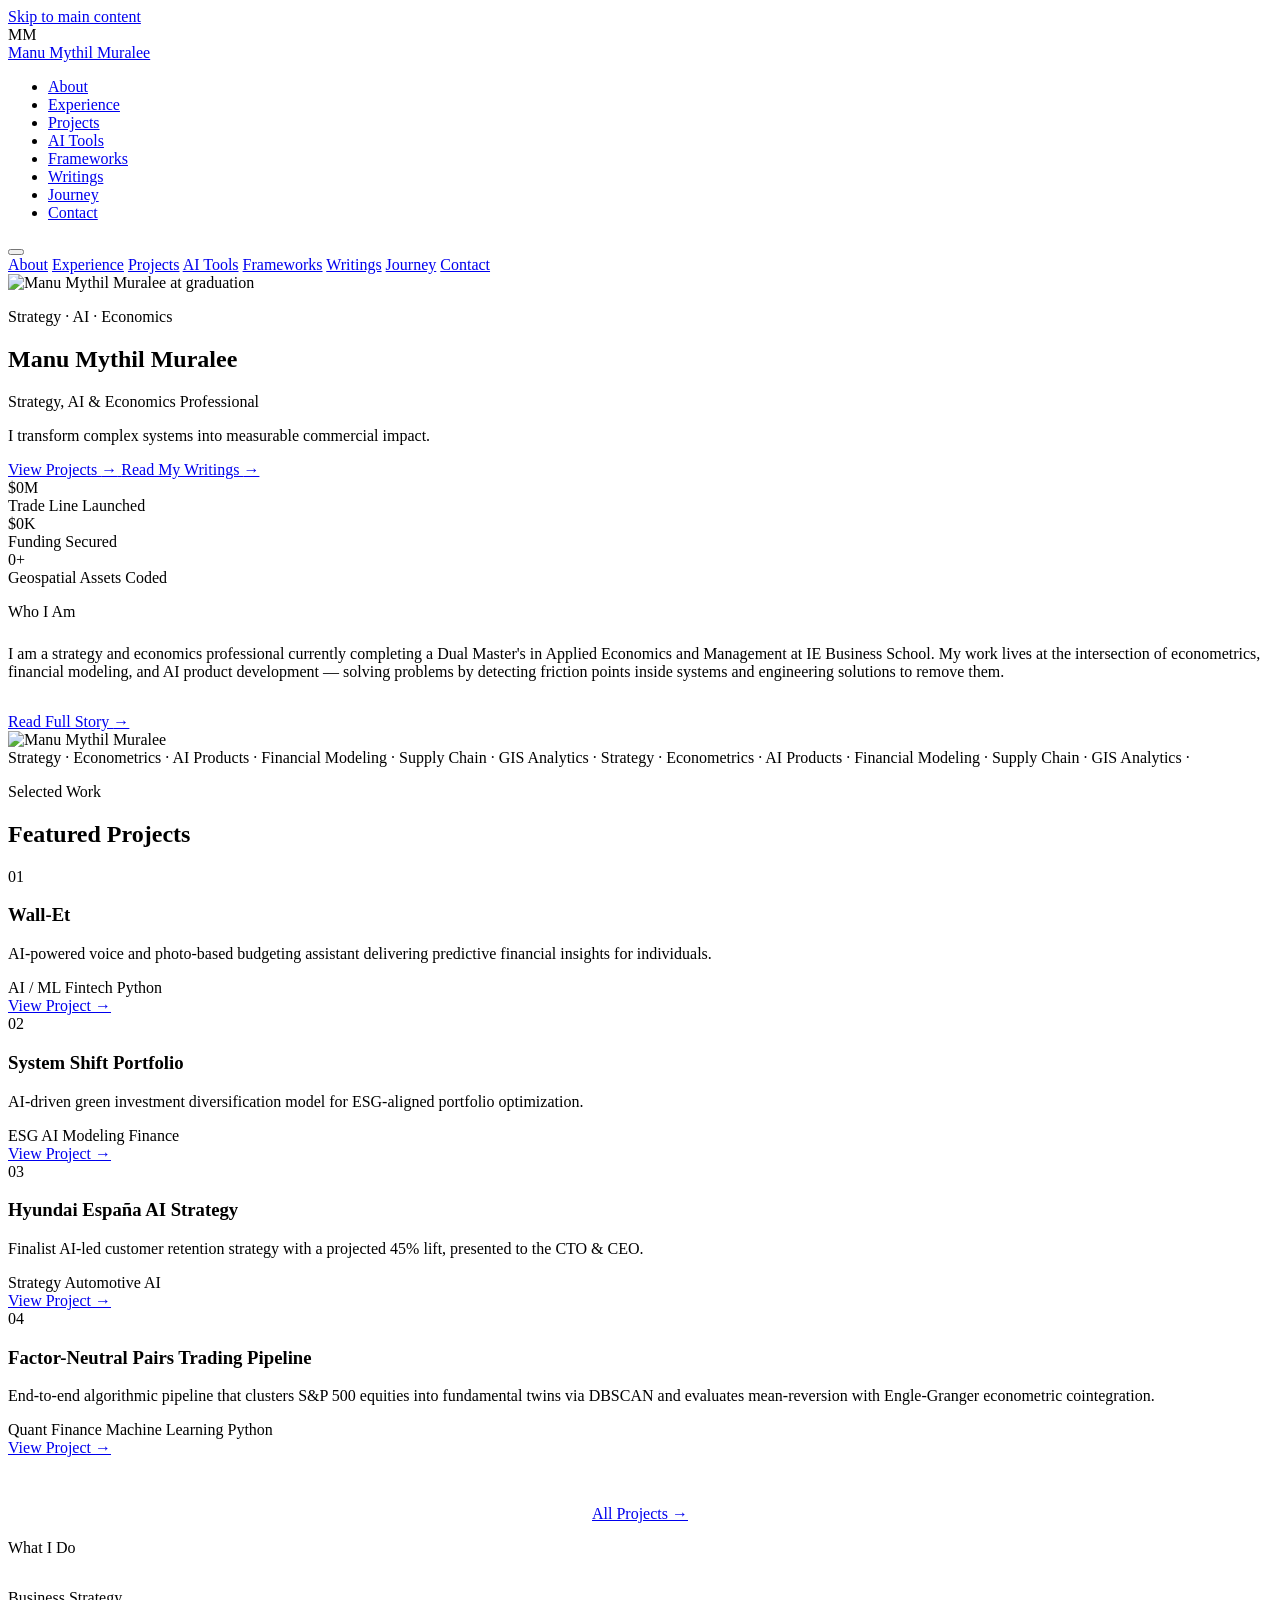
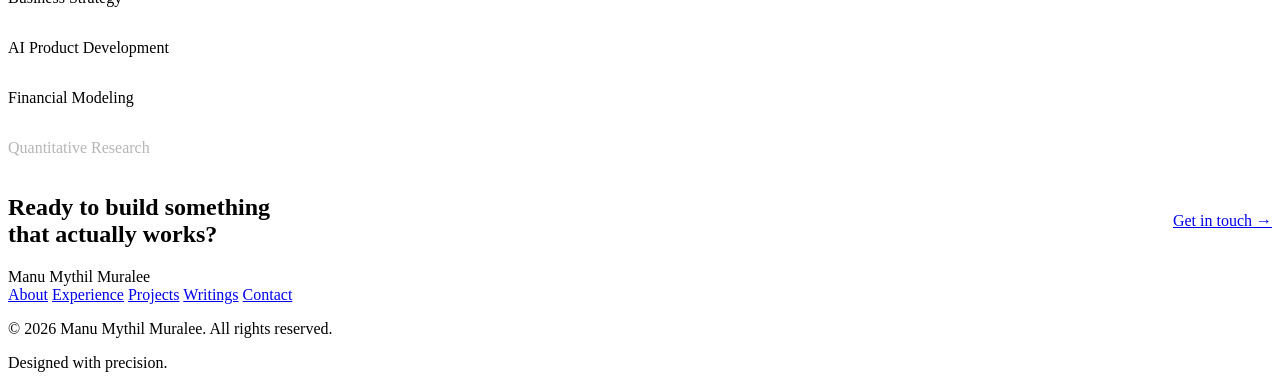
==== index.html @ d025cd74 "Add Factor-Neutral Pairs Trading to homepage" ====
<!DOCTYPE html>
<html lang="en">

<head>
  <meta charset="UTF-8">
  <meta name="viewport" content="width=device-width, initial-scale=1.0">
  <title>Manu Mythil Muralee — Strategy, AI &amp; Economics Professional</title>
  <meta name="description"
    content="Portfolio of Manu Mythil Muralee — Strategy, AI & Economics Professional. Dual Master's at IE Business School. Building systems that translate complex data into measurable commercial impact.">
  <meta name="author" content="Manu Mythil Muralee">
  <meta name="keywords" content="strategy, AI, economics, portfolio, IE Business School, fintech, econometrics">

  <!-- Open Graph -->
  <meta property="og:type" content="website">
  <meta property="og:title" content="Manu Mythil Muralee — Strategy, AI & Economics Professional">
  <meta property="og:description" content="Transforming complex systems into measurable commercial impact.">
  <meta property="og:url" content="https://manumuralee.com">

  <!-- Twitter Card -->
  <meta name="twitter:card" content="summary_large_image">
  <meta name="twitter:title" content="Manu Mythil Muralee — Strategy, AI & Economics Professional">
  <meta name="twitter:description" content="Transforming complex systems into measurable commercial impact.">

  <link rel="stylesheet" href="css/style.css">
  <link rel="icon"
    href="data:image/svg+xml,<svg xmlns='http://www.w3.org/2000/svg' viewBox='0 0 100 100'><text y='.9em' font-size='90'>M</text></svg>">
</head>

<body>

  <!-- Skip Link -->
  <a href="#main-content" class="skip-link">Skip to main content</a>

  <!-- Loading Screen -->
  <div class="loader" aria-hidden="true">
    <div class="loader__text">MM</div>
  </div>

  <!-- Custom Cursor -->
  <div class="cursor-dot" aria-hidden="true"></div>
  <div class="cursor-ring" aria-hidden="true"></div>



  <!-- Header -->
  <header class="header" role="banner">
    <div class="container header__inner">
      <a href="index.html" class="header__logo" aria-label="Manu Mythil Muralee - Home">Manu Mythil Muralee</a>
      <nav role="navigation" aria-label="Main navigation">
        <ul class="nav__list">
          <li><a href="about.html" class="nav__link">About</a></li>
          <li><a href="experience.html" class="nav__link">Experience</a></li>
          <li><a href="projects.html" class="nav__link">Projects</a></li>
          <li><a href="ai-tools.html" class="nav__link">AI Tools</a></li>
          <li><a href="frameworks.html" class="nav__link">Frameworks</a></li>
          <li><a href="writings.html" class="nav__link">Writings</a></li>
          <li><a href="journey.html" class="nav__link">Journey</a></li>
          <li><a href="contact.html" class="nav__link">Contact</a></li>
        </ul>
      </nav>
      <button class="hamburger" aria-label="Toggle menu" aria-expanded="false">
        <span></span><span></span><span></span>
      </button>
    </div>
  </header>

  <!-- Mobile Navigation -->
  <div class="mobile-nav" role="navigation" aria-label="Mobile navigation">
    <a href="about.html" class="mobile-nav__link">About</a>
    <a href="experience.html" class="mobile-nav__link">Experience</a>
    <a href="projects.html" class="mobile-nav__link">Projects</a>
    <a href="ai-tools.html" class="mobile-nav__link">AI Tools</a>
    <a href="frameworks.html" class="mobile-nav__link">Frameworks</a>
    <a href="writings.html" class="mobile-nav__link">Writings</a>
    <a href="journey.html" class="mobile-nav__link">Journey</a>
    <a href="contact.html" class="mobile-nav__link">Contact</a>
  </div>

  <!-- Main Content -->
  <main id="main-content">

    <!-- HERO SECTION -->
    <section class="hero" aria-label="Introduction">
      <!-- Full-bleed graduation photo background -->
      <div class="hero__photo" aria-hidden="true">
        <img src="images/manu-graduation.jpg" alt="Manu Mythil Muralee at graduation" />
      </div>
      <!-- Dark overlay so text is readable without hiding the photo -->
      <div class="hero__overlay" aria-hidden="true"></div>
      <div class="container hero__content">
        <p class="t-label hero__label reveal">Strategy · AI · Economics</p>
        <h1 class="t-display hero__name text-split">Manu Mythil Muralee</h1>
        <p class="hero__tagline reveal">Strategy, AI &amp; Economics Professional</p>
        <p class="hero__subline reveal">I transform complex systems into measurable commercial impact.</p>
        <div class="hero__ctas reveal">
          <a href="projects.html" class="btn btn--primary" id="hero-cta-projects">
            View Projects <span class="btn__arrow">→</span>
          </a>
          <a href="writings.html" class="btn btn--outline" id="hero-cta-writings">
            Read My Writings <span class="btn__arrow">→</span>
          </a>
        </div>
      </div>
    </section>

    <!-- STATS SECTION -->
    <section class="section" aria-label="Key metrics">
      <div class="container">
        <div class="stats reveal stagger-children">
          <div class="stat">
            <div class="stat__number" data-count="3.5" data-prefix="$" data-suffix="M" data-decimals="1">$0M</div>
            <div class="stat__label">Trade Line Launched</div>
          </div>
          <div class="stat">
            <div class="stat__number" data-count="100" data-prefix="$" data-suffix="K" data-decimals="0">$0K</div>
            <div class="stat__label">Funding Secured</div>
          </div>
          <div class="stat">
            <div class="stat__number" data-count="200" data-prefix="" data-suffix="+" data-decimals="0">0+</div>
            <div class="stat__label">Geospatial Assets Coded</div>
          </div>
        </div>
      </div>
    </section>

    <!-- WHO I AM SECTION -->
    <section class="section" aria-label="Brief introduction">
      <div class="container">
        <div class="who-i-am reveal">
          <div class="who-i-am__text">
            <p class="t-label" style="margin-bottom: 1.5rem;">Who I Am</p>
            <p class="t-body-lg" style="margin-bottom: 2rem;">
              I am a strategy and economics professional currently completing a Dual Master's in Applied Economics
              and Management at IE Business School. My work lives at the intersection of econometrics, financial
              modeling, and AI product development — solving problems by detecting friction points inside systems
              and engineering solutions to remove them.
            </p>
            <a href="about.html" class="btn btn--outline" id="intro-read-more">
              Read Full Story <span class="btn__arrow">→</span>
            </a>
          </div>
          <div class="who-i-am__photo">
            <img src="images/manu-headshot.jpg" alt="Manu Mythil Muralee" />
          </div>
        </div>
      </div>
      </div>
    </section>

    <!-- MARQUEE -->
    <div class="marquee" aria-hidden="true">
      <div class="marquee__inner">
        <span class="marquee__text">Strategy <span>·</span> Econometrics <span>·</span> AI Products <span>·</span>
          Financial Modeling <span>·</span> Supply Chain <span>·</span> GIS Analytics <span>·</span></span>
        <span class="marquee__text">Strategy <span>·</span> Econometrics <span>·</span> AI Products <span>·</span>
          Financial Modeling <span>·</span> Supply Chain <span>·</span> GIS Analytics <span>·</span></span>
      </div>
    </div>

    <!-- FEATURED PROJECTS -->
    <section class="section" aria-label="Featured projects">
      <div class="container">
        <div class="section-header reveal">
          <p class="t-label section-header__label">Selected Work</p>
          <h2 class="t-h2 section-header__title">Featured Projects</h2>
        </div>
        <div class="project-grid stagger-children reveal">
          <article class="card" id="project-wallet">
            <span class="card__number">01</span>
            <h3 class="card__title">Wall‑Et</h3>
            <p class="card__text">AI-powered voice and photo-based budgeting assistant delivering predictive financial
              insights for individuals.</p>
            <div class="card__tags">
              <span class="tag">AI / ML</span>
              <span class="tag">Fintech</span>
              <span class="tag">Python</span>
            </div>
            <a href="projects.html" class="card__link">View Project <span>→</span></a>
          </article>
          <article class="card" id="project-systemshift">
            <span class="card__number">02</span>
            <h3 class="card__title">System Shift Portfolio</h3>
            <p class="card__text">AI-driven green investment diversification model for ESG-aligned portfolio
              optimization.</p>
            <div class="card__tags">
              <span class="tag">ESG</span>
              <span class="tag">AI Modeling</span>
              <span class="tag">Finance</span>
            </div>
            <a href="projects.html" class="card__link">View Project <span>→</span></a>
          </article>
          <article class="card" id="project-hyundai">
            <span class="card__number">03</span>
            <h3 class="card__title">Hyundai España AI Strategy</h3>
            <p class="card__text">Finalist AI-led customer retention strategy with a projected 45% lift, presented to
              the CTO &amp; CEO.</p>
            <div class="card__tags">
              <span class="tag">Strategy</span>
              <span class="tag">Automotive</span>
              <span class="tag">AI</span>
            </div>
            <a href="projects.html#project-hyundai" class="card__link">View Project <span>→</span></a>
          </article>
          <article class="card" id="project-pairs-trading">
            <span class="card__number">04</span>
            <h3 class="card__title">Factor-Neutral Pairs Trading Pipeline</h3>
            <p class="card__text">End-to-end algorithmic pipeline that clusters S&amp;P 500 equities into fundamental twins via DBSCAN and evaluates mean-reversion with Engle-Granger econometric cointegration.</p>
            <div class="card__tags">
              <span class="tag">Quant Finance</span>
              <span class="tag">Machine Learning</span>
              <span class="tag">Python</span>
            </div>
            <a href="projects.html#pairs-trading" class="card__link">View Project <span>→</span></a>
          </article>
        </div>
        <div class="reveal" style="margin-top: 3rem; text-align: center;">
          <a href="projects.html" class="btn btn--outline" id="view-all-projects">
            All Projects <span class="btn__arrow">→</span>
          </a>
        </div>
      </div>
    </section>

    <!-- CAPABILITIES BIG TYPE -->
    <section class="section" style="padding: var(--sp-xl) 0;" aria-label="Capabilities">
      <div class="container">
        <div class="reveal">
          <p class="t-label" style="margin-bottom: 2rem;">What I Do</p>
        </div>
        <div class="reveal" style="margin-bottom: 2rem;">
          <p class="t-h1" style="color: var(--white);">Business Strategy</p>
        </div>
        <div class="reveal" style="margin-bottom: 2rem;">
          <p class="t-h1" style="color: var(--light);">AI Product Development</p>
        </div>
        <div class="reveal" style="margin-bottom: 2rem;">
          <p class="t-h1" style="color: var(--mid);">Financial Modeling</p>
        </div>
        <div class="reveal">
          <p class="t-h1" style="color: rgba(110,110,110,0.5);">Quantitative Research</p>
        </div>
      </div>
    </section>

    <!-- CTA BANNER -->
    <section class="section" style="border-top: 1px solid rgba(255,255,255,0.08);" aria-label="Call to action">
      <div class="container">
        <div class="reveal"
          style="display: flex; justify-content: space-between; align-items: center; flex-wrap: wrap; gap: 2rem;">
          <h2 class="t-h2" style="max-width: 600px;">Ready to build something<br>that actually works?</h2>
          <a href="contact.html" class="btn btn--primary" id="cta-contact">
            Get in touch <span class="btn__arrow">→</span>
          </a>
        </div>
      </div>
    </section>

  </main>

  <!-- Footer -->
  <footer class="footer" role="contentinfo">
    <div class="container">
      <div class="footer__inner">
        <div class="footer__logo">Manu Mythil Muralee</div>
        <div class="footer__links">
          <a href="about.html" class="footer__link">About</a>
          <a href="experience.html" class="footer__link">Experience</a>
          <a href="projects.html" class="footer__link">Projects</a>
          <a href="writings.html" class="footer__link">Writings</a>
          <a href="contact.html" class="footer__link">Contact</a>
        </div>
      </div>
      <div class="footer__bottom">
        <p class="footer__copyright">&copy; 2026 Manu Mythil Muralee. All rights reserved.</p>
        <p class="footer__copyright">Designed with precision.</p>
      </div>
    </div>
  </footer>

  <script src="js/main.js"></script>
</body>

</html>
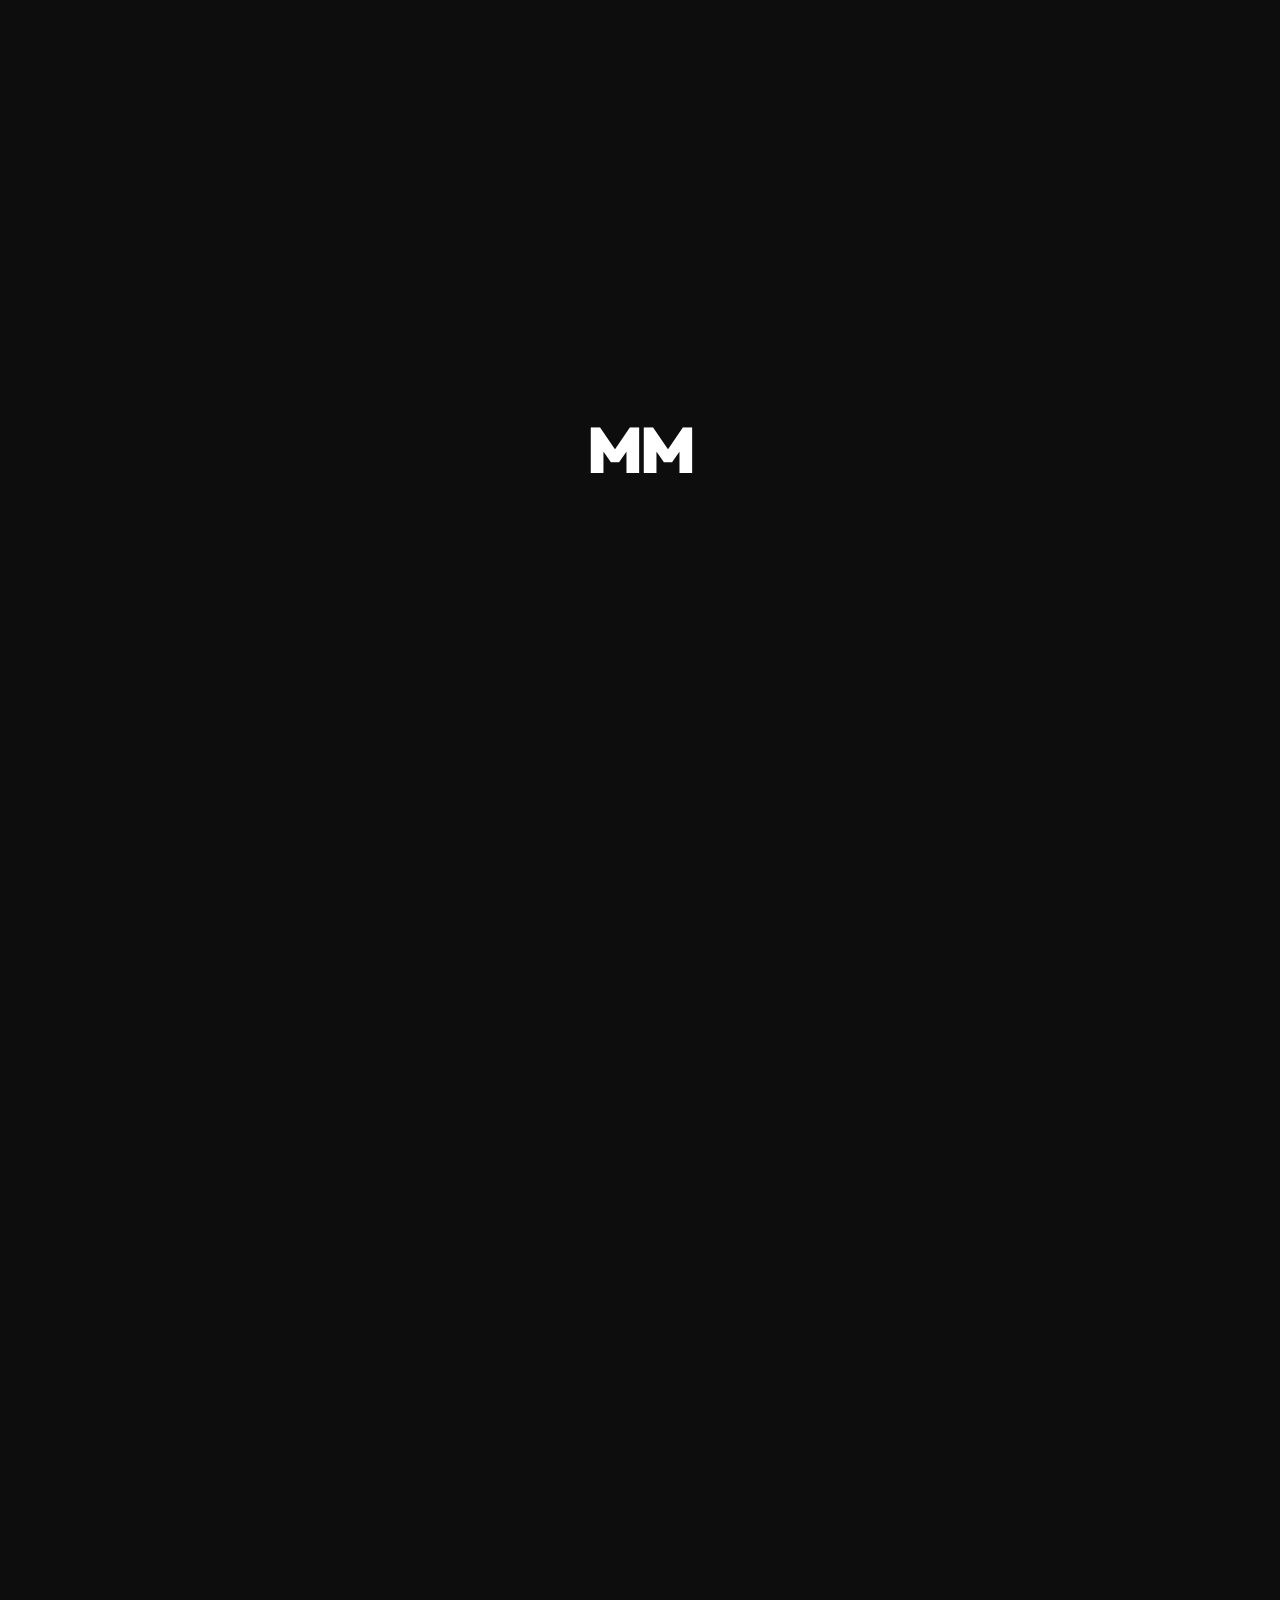
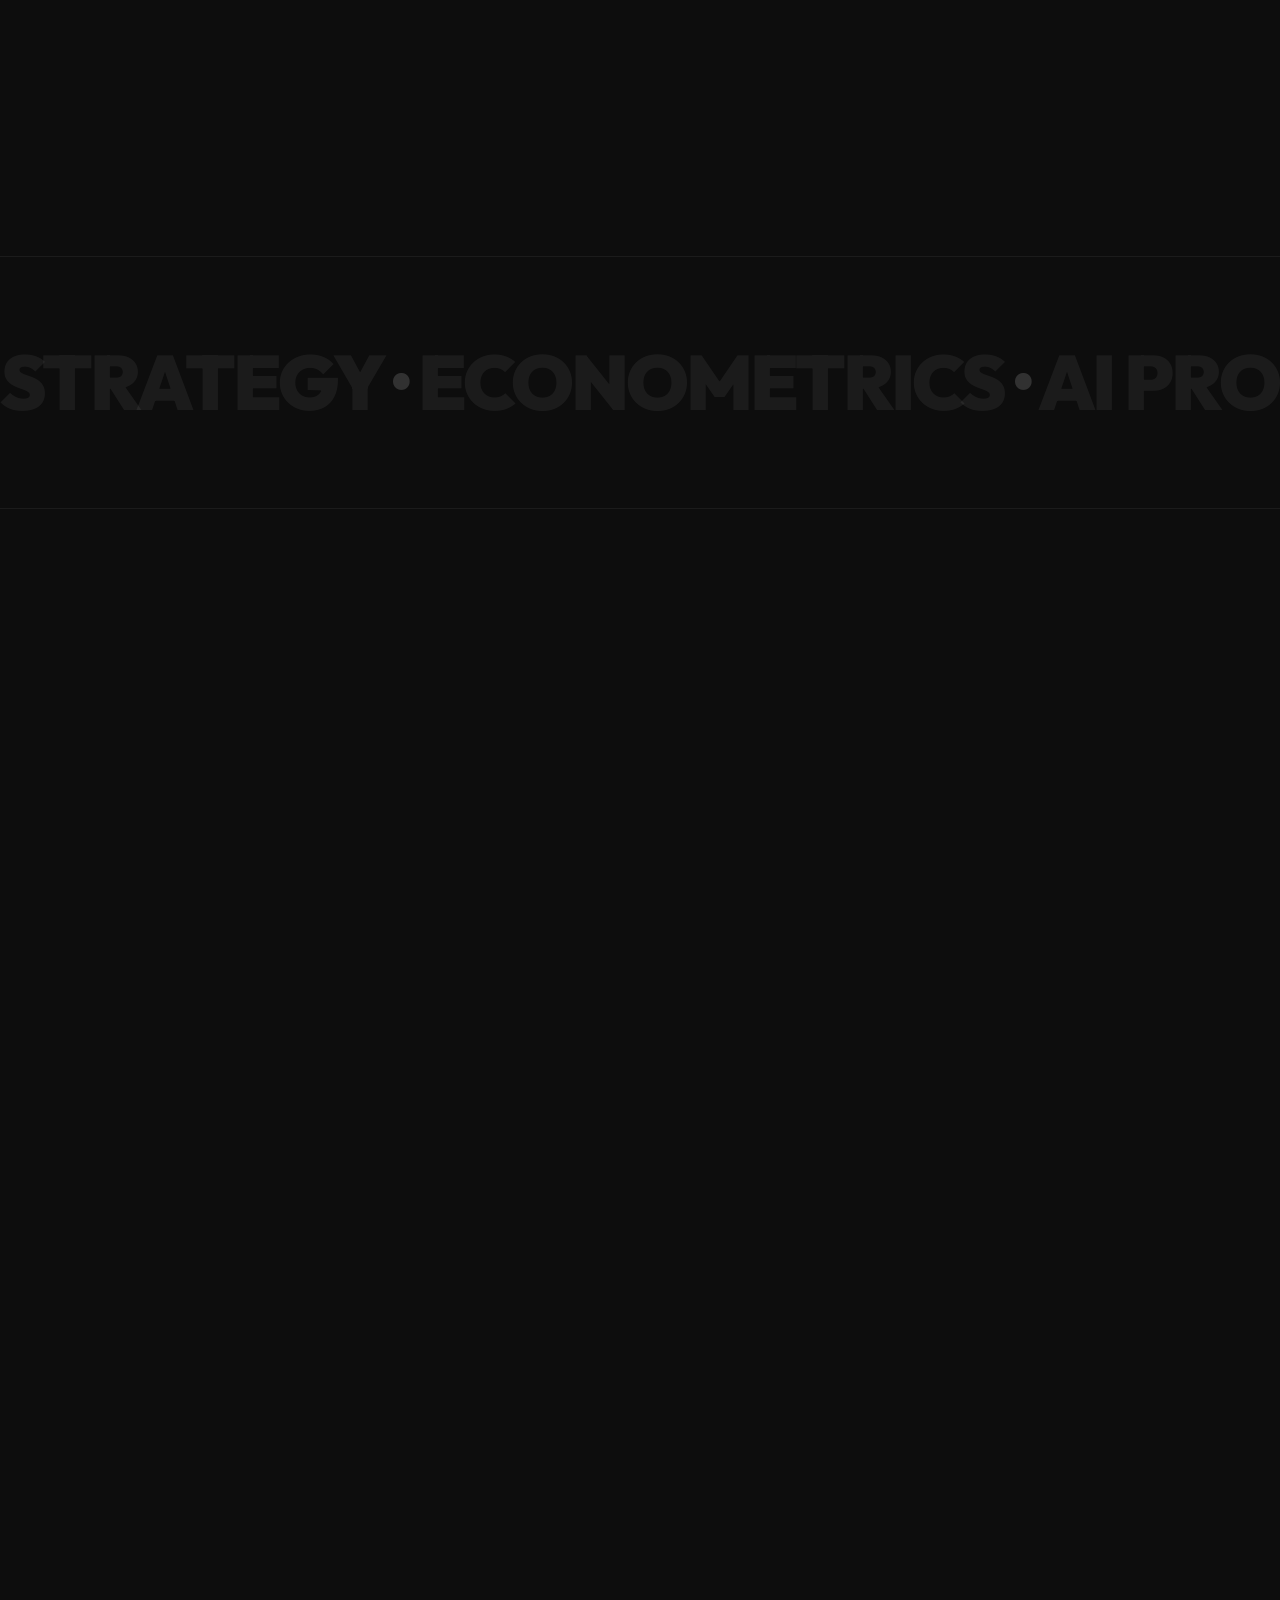
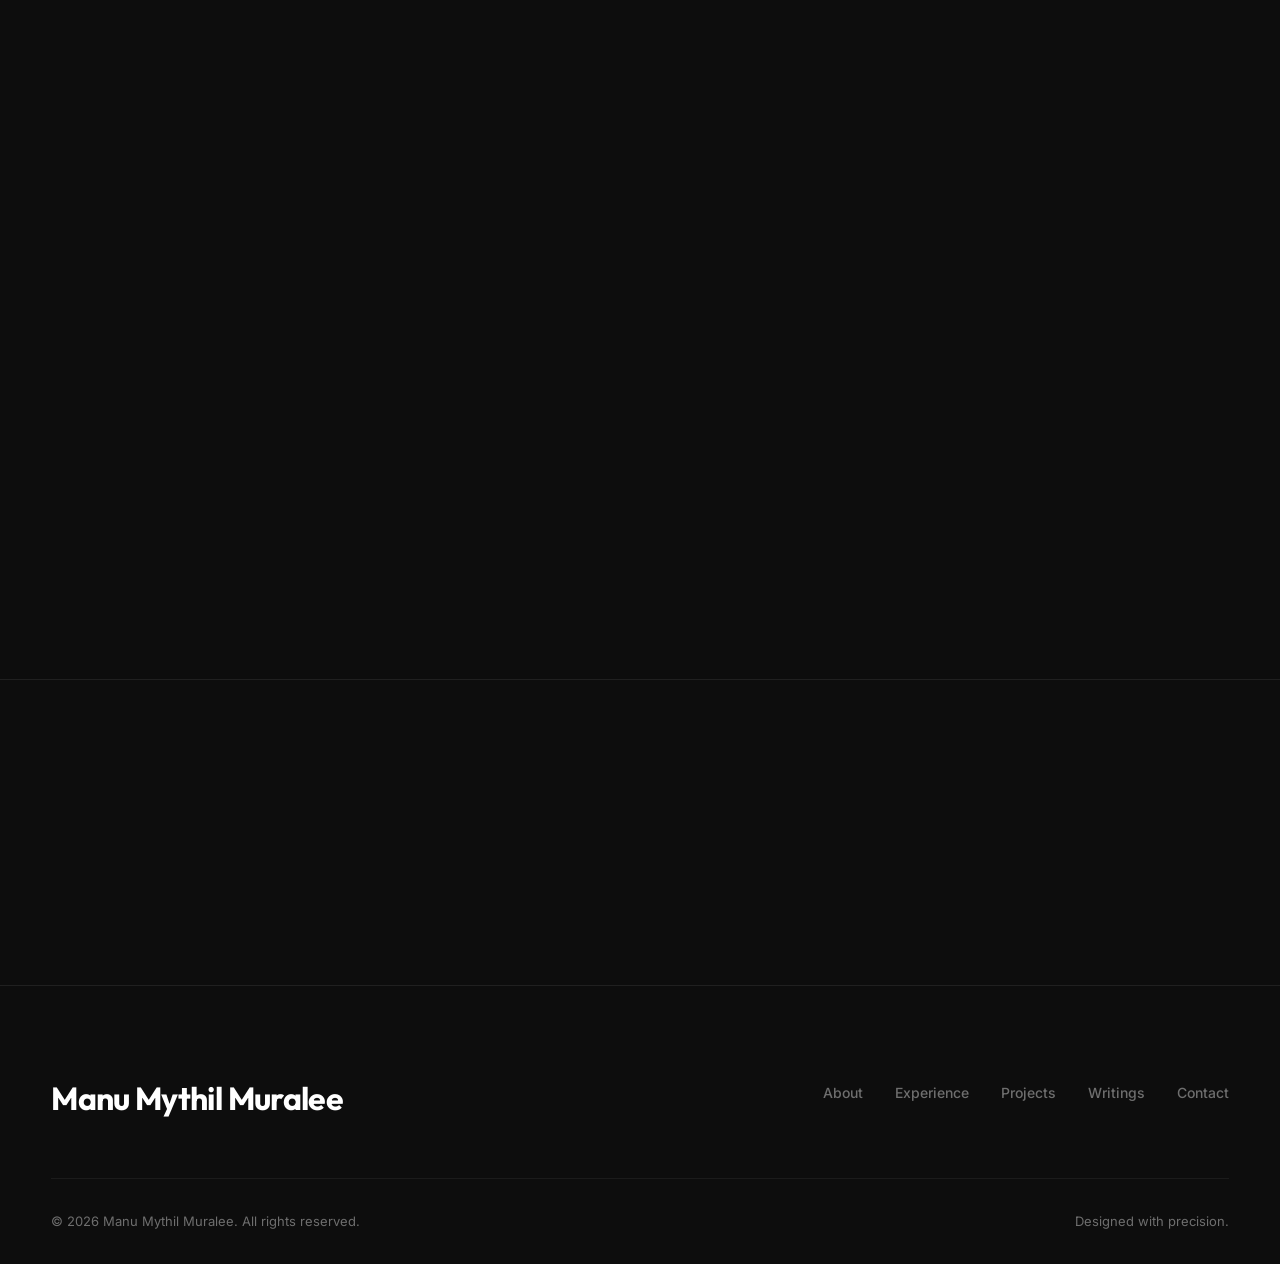
==== commit 080c7607: "Update portfolio description to Fintech, AI, and Strategy Professional" ====
--- a/index.html
+++ b/index.html
@@ -4,21 +4,21 @@
 <head>
   <meta charset="UTF-8">
   <meta name="viewport" content="width=device-width, initial-scale=1.0">
-  <title>Manu Mythil Muralee — Strategy, AI &amp; Economics Professional</title>
+  <title>Manu Mythil Muralee — Fintech, AI, and Strategy Professional rooted in econometrics and quant modelling</title>
   <meta name="description"
-    content="Portfolio of Manu Mythil Muralee — Strategy, AI & Economics Professional. Dual Master's at IE Business School. Building systems that translate complex data into measurable commercial impact.">
+    content="Portfolio of Manu Mythil Muralee — Fintech, AI, and Strategy Professional rooted in econometrics and quant modelling. Dual Master's at IE Business School. Building systems that translate complex data into measurable commercial impact.">
   <meta name="author" content="Manu Mythil Muralee">
   <meta name="keywords" content="strategy, AI, economics, portfolio, IE Business School, fintech, econometrics">
 
   <!-- Open Graph -->
   <meta property="og:type" content="website">
-  <meta property="og:title" content="Manu Mythil Muralee — Strategy, AI & Economics Professional">
+  <meta property="og:title" content="Manu Mythil Muralee — Fintech, AI, and Strategy Professional rooted in econometrics and quant modelling">
   <meta property="og:description" content="Transforming complex systems into measurable commercial impact.">
   <meta property="og:url" content="https://manumuralee.com">
 
   <!-- Twitter Card -->
   <meta name="twitter:card" content="summary_large_image">
-  <meta name="twitter:title" content="Manu Mythil Muralee — Strategy, AI & Economics Professional">
+  <meta name="twitter:title" content="Manu Mythil Muralee — Fintech, AI, and Strategy Professional rooted in econometrics and quant modelling">
   <meta name="twitter:description" content="Transforming complex systems into measurable commercial impact.">
 
   <link rel="stylesheet" href="css/style.css">
@@ -90,7 +90,7 @@
       <div class="container hero__content">
         <p class="t-label hero__label reveal">Strategy · AI · Economics</p>
         <h1 class="t-display hero__name text-split">Manu Mythil Muralee</h1>
-        <p class="hero__tagline reveal">Strategy, AI &amp; Economics Professional</p>
+        <p class="hero__tagline reveal">Fintech, AI, and Strategy Professional rooted in econometrics and quant modelling</p>
         <p class="hero__subline reveal">I transform complex systems into measurable commercial impact.</p>
         <div class="hero__ctas reveal">
           <a href="projects.html" class="btn btn--primary" id="hero-cta-projects">
@@ -130,7 +130,7 @@
           <div class="who-i-am__text">
             <p class="t-label" style="margin-bottom: 1.5rem;">Who I Am</p>
             <p class="t-body-lg" style="margin-bottom: 2rem;">
-              I am a strategy and economics professional currently completing a Dual Master's in Applied Economics
+              I am a fintech, AI, and strategy professional rooted in econometrics and quant modelling, currently completing a Dual Master's in Applied Economics
               and Management at IE Business School. My work lives at the intersection of econometrics, financial
               modeling, and AI product development — solving problems by detecting friction points inside systems
               and engineering solutions to remove them.
--- a/css/style.css
+++ b/css/style.css
@@ -0,0 +1,1912 @@
+/* ================================================
+   MANU MYTHIL MURALEE — PORTFOLIO
+   Ollef® Webflow-inspired design system
+   ================================================ */
+
+/* ---------- GOOGLE FONTS ---------- */
+@import url('https://fonts.googleapis.com/css2?family=Inter:wght@300;400;500;600;700;800;900&family=Outfit:wght@300;400;500;600;700;800;900&display=swap');
+
+/* ---------- CSS CUSTOM PROPERTIES ---------- */
+:root {
+  /* Ollef® palette */
+  --black: #0d0d0d;
+  --dark: #252525;
+  --mid: #6e6e6e;
+  --light: #e5e5e5;
+  --white: #ffffff;
+
+  /* Typography */
+  --font-heading: 'Outfit', sans-serif;
+  --font-body: 'Inter', sans-serif;
+
+  /* Spacing scale */
+  --sp-xs: 0.5rem;
+  --sp-sm: 1rem;
+  --sp-md: 2rem;
+  --sp-lg: 4rem;
+  --sp-xl: 6rem;
+  --sp-2xl: 10rem;
+
+  /* Transitions */
+  --ease-out: cubic-bezier(0.16, 1, 0.3, 1);
+  --ease-in-out: cubic-bezier(0.76, 0, 0.24, 1);
+  --duration: 0.6s;
+
+  /* Layout */
+  --max-width: 1400px;
+  --gutter: clamp(1.5rem, 4vw, 4rem);
+}
+
+/* ---------- RESET ---------- */
+*,
+*::before,
+*::after {
+  margin: 0;
+  padding: 0;
+  box-sizing: border-box;
+}
+
+html {
+  font-size: 16px;
+  scroll-behavior: smooth;
+  -webkit-font-smoothing: antialiased;
+  -moz-osx-font-smoothing: grayscale;
+}
+
+body {
+  font-family: var(--font-body);
+  font-weight: 400;
+  line-height: 1.6;
+  color: var(--white);
+  background-color: var(--black);
+  overflow-x: hidden;
+}
+
+img {
+  max-width: 100%;
+  display: block;
+}
+
+a {
+  color: inherit;
+  text-decoration: none;
+}
+
+ul,
+ol {
+  list-style: none;
+}
+
+button {
+  border: none;
+  background: none;
+  cursor: pointer;
+  font-family: inherit;
+  color: inherit;
+}
+
+/* ---------- ACCESSIBILITY ---------- */
+:focus-visible {
+  outline: 2px solid var(--white);
+  outline-offset: 4px;
+}
+
+.sr-only {
+  position: absolute;
+  width: 1px;
+  height: 1px;
+  padding: 0;
+  margin: -1px;
+  overflow: hidden;
+  clip: rect(0, 0, 0, 0);
+  border: 0;
+}
+
+/* Skip link */
+.skip-link {
+  position: absolute;
+  top: -100%;
+  left: var(--gutter);
+  z-index: 10000;
+  padding: 0.75rem 1.5rem;
+  background: var(--white);
+  color: var(--black);
+  font-weight: 600;
+  border-radius: 0 0 6px 6px;
+  transition: top 0.3s var(--ease-out);
+}
+
+.skip-link:focus {
+  top: 0;
+}
+
+/* ---------- LAYOUT ---------- */
+.container {
+  width: 100%;
+  max-width: var(--max-width);
+  margin: 0 auto;
+  padding: 0 var(--gutter);
+}
+
+.section {
+  padding: var(--sp-xl) 0;
+}
+
+.section--hero {
+  padding: 0;
+  min-height: 100vh;
+  display: flex;
+  align-items: center;
+}
+
+/* ---------- HEADER / NAVIGATION ---------- */
+.header {
+  position: fixed;
+  top: 0;
+  left: 0;
+  right: 0;
+  z-index: 1000;
+  padding: 1.25rem 0;
+  transition: background var(--duration) var(--ease-out),
+    backdrop-filter var(--duration) var(--ease-out);
+}
+
+.header.scrolled {
+  background: rgba(13, 13, 13, 0.85);
+  backdrop-filter: blur(20px);
+  -webkit-backdrop-filter: blur(20px);
+}
+
+.header__inner {
+  display: flex;
+  align-items: center;
+  justify-content: space-between;
+}
+
+.header__logo {
+  font-family: var(--font-heading);
+  font-weight: 700;
+  font-size: 1rem;
+  letter-spacing: -0.01em;
+  position: relative;
+  white-space: nowrap;
+}
+
+.nav__list {
+  display: flex;
+  align-items: center;
+  gap: 2rem;
+}
+
+.nav__link {
+  font-size: 0.875rem;
+  font-weight: 500;
+  letter-spacing: 0.02em;
+  text-transform: uppercase;
+  position: relative;
+  padding: 0.25rem 0;
+  transition: color 0.3s var(--ease-out);
+}
+
+.nav__link::after {
+  content: '';
+  position: absolute;
+  bottom: 0;
+  left: 0;
+  width: 0;
+  height: 1px;
+  background: var(--white);
+  transition: width 0.4s var(--ease-out);
+}
+
+.nav__link:hover::after,
+.nav__link.active::after {
+  width: 100%;
+}
+
+.nav__link:hover {
+  color: var(--light);
+}
+
+/* Hamburger */
+.hamburger {
+  display: none;
+  flex-direction: column;
+  gap: 5px;
+  width: 28px;
+  cursor: pointer;
+  z-index: 1001;
+}
+
+.hamburger span {
+  display: block;
+  width: 100%;
+  height: 2px;
+  background: var(--white);
+  transition: transform 0.4s var(--ease-out), opacity 0.3s;
+}
+
+.hamburger.open span:nth-child(1) {
+  transform: translateY(7px) rotate(45deg);
+}
+
+.hamburger.open span:nth-child(2) {
+  opacity: 0;
+}
+
+.hamburger.open span:nth-child(3) {
+  transform: translateY(-7px) rotate(-45deg);
+}
+
+/* Mobile nav overlay */
+.mobile-nav {
+  display: none;
+  position: fixed;
+  inset: 0;
+  background: var(--black);
+  z-index: 999;
+  flex-direction: column;
+  align-items: center;
+  justify-content: center;
+  gap: 2rem;
+  opacity: 0;
+  pointer-events: none;
+  transition: opacity 0.5s var(--ease-out);
+}
+
+.mobile-nav.open {
+  opacity: 1;
+  pointer-events: auto;
+}
+
+.mobile-nav__link {
+  font-family: var(--font-heading);
+  font-size: clamp(2rem, 5vw, 3.5rem);
+  font-weight: 700;
+  text-transform: uppercase;
+  letter-spacing: -0.02em;
+  transform: translateY(20px);
+  opacity: 0;
+  transition: transform 0.5s var(--ease-out), opacity 0.5s var(--ease-out);
+}
+
+.mobile-nav.open .mobile-nav__link {
+  transform: translateY(0);
+  opacity: 1;
+}
+
+.mobile-nav.open .mobile-nav__link:nth-child(1) {
+  transition-delay: 0.1s;
+}
+
+.mobile-nav.open .mobile-nav__link:nth-child(2) {
+  transition-delay: 0.15s;
+}
+
+.mobile-nav.open .mobile-nav__link:nth-child(3) {
+  transition-delay: 0.2s;
+}
+
+.mobile-nav.open .mobile-nav__link:nth-child(4) {
+  transition-delay: 0.25s;
+}
+
+.mobile-nav.open .mobile-nav__link:nth-child(5) {
+  transition-delay: 0.3s;
+}
+
+.mobile-nav.open .mobile-nav__link:nth-child(6) {
+  transition-delay: 0.35s;
+}
+
+.mobile-nav.open .mobile-nav__link:nth-child(7) {
+  transition-delay: 0.4s;
+}
+
+.mobile-nav.open .mobile-nav__link:nth-child(8) {
+  transition-delay: 0.45s;
+}
+
+.mobile-nav.open .mobile-nav__link:nth-child(9) {
+  transition-delay: 0.5s;
+}
+
+/* ---------- TYPOGRAPHY ---------- */
+.t-display {
+  font-family: var(--font-heading);
+  font-weight: 900;
+  font-size: clamp(3rem, 8vw, 8rem);
+  line-height: 0.95;
+  letter-spacing: -0.04em;
+  text-transform: uppercase;
+}
+
+.t-h1 {
+  font-family: var(--font-heading);
+  font-weight: 800;
+  font-size: clamp(2.5rem, 6vw, 6rem);
+  line-height: 1;
+  letter-spacing: -0.03em;
+}
+
+.t-h2 {
+  font-family: var(--font-heading);
+  font-weight: 700;
+  font-size: clamp(2rem, 4vw, 4rem);
+  line-height: 1.1;
+  letter-spacing: -0.02em;
+}
+
+.t-h3 {
+  font-family: var(--font-heading);
+  font-weight: 600;
+  font-size: clamp(1.5rem, 2.5vw, 2.5rem);
+  line-height: 1.2;
+  letter-spacing: -0.01em;
+}
+
+.t-h4 {
+  font-family: var(--font-heading);
+  font-weight: 600;
+  font-size: clamp(1.125rem, 1.5vw, 1.5rem);
+  line-height: 1.3;
+}
+
+.t-body {
+  font-size: 1.0625rem;
+  line-height: 1.75;
+  color: var(--light);
+}
+
+.t-body-lg {
+  font-size: clamp(1.125rem, 1.5vw, 1.375rem);
+  line-height: 1.7;
+  color: var(--light);
+}
+
+.t-caption {
+  font-size: 0.8125rem;
+  font-weight: 500;
+  letter-spacing: 0.08em;
+  text-transform: uppercase;
+  color: var(--mid);
+}
+
+.t-label {
+  font-size: 0.75rem;
+  font-weight: 600;
+  letter-spacing: 0.12em;
+  text-transform: uppercase;
+  color: var(--mid);
+}
+
+/* ---------- BUTTONS ---------- */
+.btn {
+  display: inline-flex;
+  align-items: center;
+  gap: 0.5rem;
+  padding: 1rem 2rem;
+  font-family: var(--font-body);
+  font-size: 0.875rem;
+  font-weight: 600;
+  letter-spacing: 0.04em;
+  text-transform: uppercase;
+  border-radius: 0;
+  transition: all 0.4s var(--ease-out);
+  position: relative;
+  overflow: hidden;
+}
+
+.btn--primary {
+  background: var(--white);
+  color: var(--black);
+}
+
+.btn--primary:hover {
+  background: var(--light);
+  transform: translateY(-2px);
+}
+
+.btn--outline {
+  background: transparent;
+  color: var(--white);
+  border: 1px solid rgba(255, 255, 255, 0.3);
+}
+
+.btn--outline:hover {
+  border-color: var(--white);
+  background: rgba(255, 255, 255, 0.05);
+  transform: translateY(-2px);
+}
+
+.btn__arrow {
+  display: inline-block;
+  transition: transform 0.3s var(--ease-out);
+}
+
+.btn:hover .btn__arrow {
+  transform: translateX(4px);
+}
+
+/* ---------- DIVIDER ---------- */
+.divider {
+  width: 100%;
+  height: 1px;
+  background: rgba(255, 255, 255, 0.08);
+  margin: var(--sp-lg) 0;
+}
+
+/* ---------- HERO SECTION ---------- */
+.hero {
+  position: relative;
+  min-height: 100vh;
+  display: flex;
+  align-items: flex-end;
+  padding-bottom: var(--sp-xl);
+  overflow: hidden;
+}
+
+.hero__bg {
+  position: absolute;
+  inset: 0;
+  background: var(--black);
+  z-index: 0;
+}
+
+.hero__gradient {
+  position: absolute;
+  top: -20%;
+  right: -10%;
+  width: 60vw;
+  height: 60vw;
+  background: radial-gradient(ellipse, rgba(110, 110, 110, 0.08) 0%, transparent 70%);
+  z-index: 1;
+  pointer-events: none;
+}
+
+.hero__content {
+  position: relative;
+  z-index: 3;
+  width: 100%;
+}
+
+.hero__label {
+  margin-bottom: var(--sp-md);
+}
+
+.hero__name {
+  margin-bottom: var(--sp-md);
+}
+
+.hero__tagline {
+  font-family: var(--font-heading);
+  font-weight: 500;
+  font-size: clamp(1.25rem, 2vw, 1.75rem);
+  color: var(--light);
+  margin-bottom: var(--sp-sm);
+  letter-spacing: -0.01em;
+}
+
+.hero__subline {
+  font-size: clamp(1rem, 1.25vw, 1.25rem);
+  color: var(--mid);
+  max-width: 600px;
+  margin-bottom: var(--sp-lg);
+}
+
+.hero__ctas {
+  display: flex;
+  gap: 1rem;
+  flex-wrap: wrap;
+}
+
+/* ---------- HERO PHOTO — full-bleed background ---------- */
+.hero__photo {
+  position: absolute;
+  inset: 0;
+  z-index: 1;
+  overflow: hidden;
+  animation: photoReveal 1.4s var(--ease-out) 0.2s both;
+}
+
+.hero__photo img {
+  width: 100%;
+  height: 100%;
+  object-fit: cover;
+  /* Focus on Manu — he's in the upper-left of the landscape photo */
+  object-position: 22% center;
+  display: block;
+  filter: brightness(0.75) contrast(1.05);
+}
+
+/* Dark gradient overlay — keeps text readable without hiding the photo */
+.hero__overlay {
+  position: absolute;
+  inset: 0;
+  z-index: 2;
+  /* Desktop: dark on left where text is, fades to transparent on right */
+  background: linear-gradient(to right,
+      rgba(13, 13, 13, 0.88) 0%,
+      rgba(13, 13, 13, 0.6) 40%,
+      rgba(13, 13, 13, 0.15) 70%,
+      transparent 100%);
+  pointer-events: none;
+}
+
+@keyframes photoReveal {
+  from {
+    opacity: 0;
+  }
+
+  to {
+    opacity: 1;
+  }
+}
+
+/* Mobile: gradient from bottom so name sits on dark band, photo shows above */
+@media (max-width: 768px) {
+  .hero__photo img {
+    object-position: 22% top;
+  }
+
+  .hero__overlay {
+    background: linear-gradient(to top,
+        rgba(13, 13, 13, 0.95) 0%,
+        rgba(13, 13, 13, 0.7) 45%,
+        rgba(13, 13, 13, 0.1) 80%,
+        transparent 100%);
+  }
+}
+
+body {
+  background-color: var(--black);
+}
+
+/* Spinner animation for Spline loader */
+@keyframes spin {
+  to {
+    transform: rotate(360deg);
+  }
+}
+
+/* Spline scene container (AI Tools page) */
+.spline-scene {
+  border-radius: 4px;
+  transition: border-color 0.4s var(--ease-out);
+}
+
+.spline-scene:hover {
+  border-color: rgba(255, 255, 255, 0.2) !important;
+}
+
+/* ---------- STATS BAR ---------- */
+.stats {
+  display: grid;
+  grid-template-columns: repeat(auto-fit, minmax(200px, 1fr));
+  gap: var(--sp-md);
+  padding: var(--sp-lg) 0;
+  border-top: 1px solid rgba(255, 255, 255, 0.08);
+  border-bottom: 1px solid rgba(255, 255, 255, 0.08);
+}
+
+/* ---------- WHO I AM SPLIT SECTION ---------- */
+.who-i-am {
+  display: grid;
+  grid-template-columns: 1fr 1fr;
+  gap: var(--sp-xl);
+  align-items: center;
+}
+
+.who-i-am__text {
+  max-width: 600px;
+}
+
+.who-i-am__photo {
+  position: relative;
+  overflow: hidden;
+  border-radius: 2px;
+  /* Subtle gradient fade on all edges to match the dark theme */
+  mask-image: linear-gradient(to right, transparent 0%, black 8%, black 92%, transparent 100%), linear-gradient(to bottom, transparent 0%, black 8%, black 92%, transparent 100%);
+  mask-composite: intersect;
+  -webkit-mask-image: linear-gradient(to right, transparent 0%, black 8%, black 92%, transparent 100%), linear-gradient(to bottom, transparent 0%, black 8%, black 92%, transparent 100%);
+  -webkit-mask-composite: source-in;
+  max-height: 520px;
+}
+
+.who-i-am__photo img {
+  width: 100%;
+  height: 100%;
+  object-fit: contain;
+  object-position: center top;
+  display: block;
+  padding: 8% 12%;
+  transition: transform 0.8s var(--ease-out);
+  filter: grayscale(10%) contrast(1.05);
+}
+
+.who-i-am__photo:hover img {
+  transform: scale(1.03);
+}
+
+@media (max-width: 768px) {
+  .who-i-am {
+    grid-template-columns: 1fr;
+  }
+
+  .who-i-am__photo {
+    max-height: 360px;
+  }
+}
+
+.stat {
+  text-align: left;
+}
+
+.stat__number {
+  font-family: var(--font-heading);
+  font-weight: 900;
+  font-size: clamp(2.5rem, 4vw, 4rem);
+  letter-spacing: -0.03em;
+  line-height: 1;
+  margin-bottom: 0.5rem;
+  background: linear-gradient(135deg, var(--white) 0%, var(--mid) 100%);
+  -webkit-background-clip: text;
+  -webkit-text-fill-color: transparent;
+  background-clip: text;
+}
+
+.stat__label {
+  font-size: 0.875rem;
+  color: var(--mid);
+  font-weight: 500;
+  letter-spacing: 0.02em;
+}
+
+/* ---------- CARDS ---------- */
+.card {
+  background: var(--dark);
+  border: 1px solid rgba(255, 255, 255, 0.06);
+  padding: var(--sp-md);
+  transition: all 0.5s var(--ease-out);
+  position: relative;
+  overflow: hidden;
+}
+
+.card::before {
+  content: '';
+  position: absolute;
+  top: 0;
+  left: 0;
+  right: 0;
+  height: 2px;
+  background: linear-gradient(90deg, transparent, rgba(255, 255, 255, 0.2), transparent);
+  opacity: 0;
+  transition: opacity 0.5s var(--ease-out);
+}
+
+.card:hover {
+  border-color: rgba(255, 255, 255, 0.12);
+  transform: translateY(-4px);
+}
+
+.card:hover::before {
+  opacity: 1;
+}
+
+.card__number {
+  font-family: var(--font-heading);
+  font-size: 0.75rem;
+  font-weight: 700;
+  color: var(--mid);
+  letter-spacing: 0.1em;
+  margin-bottom: var(--sp-md);
+}
+
+.card__title {
+  font-family: var(--font-heading);
+  font-weight: 700;
+  font-size: clamp(1.25rem, 2vw, 1.75rem);
+  line-height: 1.2;
+  margin-bottom: var(--sp-sm);
+  letter-spacing: -0.01em;
+}
+
+.card__text {
+  color: var(--mid);
+  font-size: 0.9375rem;
+  line-height: 1.7;
+  margin-bottom: var(--sp-md);
+}
+
+.card__tags {
+  display: flex;
+  flex-wrap: wrap;
+  gap: 0.5rem;
+}
+
+.tag {
+  font-size: 0.6875rem;
+  font-weight: 600;
+  letter-spacing: 0.08em;
+  text-transform: uppercase;
+  padding: 0.375rem 0.75rem;
+  border: 1px solid rgba(255, 255, 255, 0.12);
+  color: var(--mid);
+  transition: all 0.3s var(--ease-out);
+}
+
+.tag:hover {
+  border-color: var(--white);
+  color: var(--white);
+}
+
+.card__link {
+  display: inline-flex;
+  align-items: center;
+  gap: 0.5rem;
+  font-size: 0.8125rem;
+  font-weight: 600;
+  letter-spacing: 0.06em;
+  text-transform: uppercase;
+  color: var(--white);
+  margin-top: var(--sp-sm);
+  transition: gap 0.3s var(--ease-out);
+}
+
+.card__link:hover {
+  gap: 0.75rem;
+}
+
+/* ---------- PROJECT GRID ---------- */
+.project-grid {
+  display: grid;
+  grid-template-columns: repeat(auto-fit, minmax(min(100%, 420px), 1fr));
+  gap: var(--sp-md);
+}
+
+/* ---------- PROJECT DETAIL (Projects page) ---------- */
+.project-detail {
+  padding: var(--sp-xl) 0;
+}
+
+.project-detail__grid {
+  display: grid;
+  grid-template-columns: repeat(auto-fit, minmax(min(100%, 300px), 1fr));
+  gap: var(--sp-lg);
+  margin-top: var(--sp-lg);
+}
+
+.project-detail__block {
+  padding: var(--sp-md);
+  border-left: 2px solid rgba(255, 255, 255, 0.08);
+  transition: border-color 0.4s var(--ease-out);
+}
+
+.project-detail__block:hover {
+  border-color: rgba(255, 255, 255, 0.3);
+}
+
+.project-detail__tags {
+  display: flex;
+  flex-wrap: wrap;
+  gap: 0.5rem;
+  margin-top: var(--sp-lg);
+}
+
+/* ---------- TIMELINE ---------- */
+.timeline {
+  position: relative;
+  padding-left: 3rem;
+}
+
+.timeline::before {
+  content: '';
+  position: absolute;
+  left: 0;
+  top: 0;
+  bottom: 0;
+  width: 1px;
+  background: linear-gradient(to bottom, transparent, rgba(255, 255, 255, 0.15), transparent);
+}
+
+.timeline__item {
+  position: relative;
+  padding-bottom: var(--sp-lg);
+}
+
+.timeline__item:last-child {
+  padding-bottom: 0;
+}
+
+.timeline__dot {
+  position: absolute;
+  left: -3rem;
+  top: 0.5rem;
+  width: 9px;
+  height: 9px;
+  background: var(--white);
+  border-radius: 50%;
+  transform: translateX(-4px);
+}
+
+.timeline__dot::after {
+  content: '';
+  position: absolute;
+  top: 50%;
+  left: 50%;
+  transform: translate(-50%, -50%);
+  width: 24px;
+  height: 24px;
+  border-radius: 50%;
+  border: 1px solid rgba(255, 255, 255, 0.2);
+}
+
+.timeline__date {
+  display: inline-block;
+  margin-bottom: 0.5rem;
+}
+
+.timeline__title {
+  margin-bottom: 0.25rem;
+}
+
+.timeline__role {
+  font-size: 1rem;
+  color: var(--light);
+  margin-bottom: var(--sp-sm);
+  font-style: italic;
+}
+
+.timeline__details {
+  list-style: none;
+}
+
+.timeline__details li {
+  position: relative;
+  padding-left: 1.25rem;
+  color: var(--mid);
+  font-size: 0.9375rem;
+  line-height: 1.8;
+}
+
+.timeline__details li::before {
+  content: '—';
+  position: absolute;
+  left: 0;
+  color: rgba(255, 255, 255, 0.2);
+}
+
+/* ---------- SKILLS GRID (Experience page) ---------- */
+.skills-grid {
+  display: grid;
+  grid-template-columns: repeat(auto-fit, minmax(min(100%, 280px), 1fr));
+  gap: var(--sp-lg);
+}
+
+.skill-group {
+  padding: var(--sp-md);
+  border: 1px solid rgba(255, 255, 255, 0.06);
+  background: var(--dark);
+  transition: all 0.4s var(--ease-out);
+}
+
+.skill-group:hover {
+  border-color: rgba(255, 255, 255, 0.15);
+}
+
+.skill-group h3 {
+  margin-bottom: var(--sp-sm);
+}
+
+.skill-tags {
+  display: flex;
+  flex-wrap: wrap;
+  gap: 0.5rem;
+}
+
+/* ---------- WRITINGS / BLOG ---------- */
+.writing-grid {
+  display: grid;
+  grid-template-columns: repeat(auto-fit, minmax(min(100%, 380px), 1fr));
+  gap: var(--sp-md);
+}
+
+.writing-card {
+  border-bottom: 1px solid rgba(255, 255, 255, 0.08);
+  padding-bottom: var(--sp-md);
+  transition: all 0.4s var(--ease-out);
+}
+
+.writing-card:hover {
+  border-color: rgba(255, 255, 255, 0.25);
+}
+
+.writing-card__category {
+  margin-bottom: var(--sp-sm);
+}
+
+.writing-card__title {
+  font-family: var(--font-heading);
+  font-weight: 700;
+  font-size: clamp(1.25rem, 2vw, 1.75rem);
+  line-height: 1.2;
+  margin-bottom: var(--sp-sm);
+  letter-spacing: -0.01em;
+  transition: color 0.3s var(--ease-out);
+}
+
+.writing-card:hover .writing-card__title {
+  color: var(--light);
+}
+
+.writing-card__excerpt {
+  color: var(--mid);
+  font-size: 0.9375rem;
+  line-height: 1.7;
+  margin-bottom: var(--sp-sm);
+}
+
+.writing-card__meta {
+  display: flex;
+  gap: 1.5rem;
+  align-items: center;
+}
+
+.writing-card__date {
+  opacity: 0.6;
+}
+
+/* Writing Filter */
+.writing-filter {
+  display: flex;
+  flex-wrap: wrap;
+  gap: 0.5rem;
+}
+
+.filter-btn {
+  padding: 0.5rem 1.25rem;
+  font-size: 0.8125rem;
+  font-weight: 600;
+  letter-spacing: 0.06em;
+  text-transform: uppercase;
+  color: var(--mid);
+  border: 1px solid rgba(255, 255, 255, 0.1);
+  background: transparent;
+  cursor: pointer;
+  transition: all 0.3s var(--ease-out);
+}
+
+.filter-btn:hover {
+  color: var(--white);
+  border-color: rgba(255, 255, 255, 0.3);
+}
+
+.filter-btn.active {
+  color: var(--black);
+  background: var(--white);
+  border-color: var(--white);
+}
+
+/* ---------- FRAMEWORKS ---------- */
+.framework-grid {
+  display: grid;
+  grid-template-columns: repeat(auto-fit, minmax(min(100%, 340px), 1fr));
+  gap: var(--sp-md);
+}
+
+.framework-card {
+  background: var(--dark);
+  border: 1px solid rgba(255, 255, 255, 0.06);
+  padding: var(--sp-lg) var(--sp-md);
+  text-align: center;
+  transition: all 0.5s var(--ease-out);
+  position: relative;
+}
+
+.framework-card:hover {
+  border-color: rgba(255, 255, 255, 0.15);
+  transform: translateY(-4px);
+}
+
+.framework-card__icon {
+  font-size: 2.5rem;
+  margin-bottom: var(--sp-md);
+  display: block;
+}
+
+.framework-card__title {
+  font-family: var(--font-heading);
+  font-weight: 700;
+  font-size: 1.25rem;
+  margin-bottom: var(--sp-sm);
+  letter-spacing: -0.01em;
+}
+
+.framework-card__text {
+  color: var(--mid);
+  font-size: 0.9375rem;
+  line-height: 1.7;
+}
+
+/* Framework Detail (Frameworks page) */
+.framework-detail {
+  margin-bottom: var(--sp-lg);
+}
+
+.framework-detail__header {
+  margin-bottom: var(--sp-lg);
+}
+
+.framework-detail__number {
+  font-family: var(--font-heading);
+  font-size: 0.75rem;
+  font-weight: 700;
+  color: var(--mid);
+  letter-spacing: 0.1em;
+  display: block;
+  margin-bottom: var(--sp-sm);
+}
+
+.framework-detail__content {
+  display: grid;
+  grid-template-columns: 1fr 1fr;
+  gap: var(--sp-lg);
+}
+
+.framework-detail__desc {
+  max-width: 600px;
+}
+
+.framework-detail__steps {
+  max-width: 500px;
+}
+
+.framework-step {
+  display: flex;
+  gap: 1.5rem;
+  padding: 1.25rem 0;
+  border-bottom: 1px solid rgba(255, 255, 255, 0.06);
+  transition: border-color 0.3s var(--ease-out);
+}
+
+.framework-step:hover {
+  border-color: rgba(255, 255, 255, 0.2);
+}
+
+.framework-step:last-child {
+  border-bottom: none;
+}
+
+.framework-step__num {
+  font-family: var(--font-heading);
+  font-weight: 800;
+  font-size: 1.25rem;
+  color: var(--mid);
+  min-width: 2rem;
+  line-height: 1.4;
+}
+
+.framework-step__title {
+  font-family: var(--font-heading);
+  font-weight: 700;
+  font-size: 1rem;
+  margin-bottom: 0.25rem;
+}
+
+.framework-step__text {
+  color: var(--mid);
+  font-size: 0.875rem;
+  line-height: 1.7;
+}
+
+/* ---------- MAP / JOURNEY ---------- */
+.journey-path {
+  display: grid;
+  grid-template-columns: repeat(auto-fit, minmax(250px, 1fr));
+  gap: var(--sp-md);
+  position: relative;
+}
+
+.journey-stop {
+  background: var(--dark);
+  border: 1px solid rgba(255, 255, 255, 0.06);
+  padding: var(--sp-md);
+  text-align: center;
+  transition: all 0.5s var(--ease-out);
+  position: relative;
+}
+
+.journey-stop:hover {
+  border-color: rgba(255, 255, 255, 0.15);
+  transform: translateY(-4px);
+}
+
+.journey-stop__emoji {
+  font-size: 3rem;
+  margin-bottom: var(--sp-sm);
+  display: block;
+}
+
+.journey-stop__city {
+  font-family: var(--font-heading);
+  font-weight: 800;
+  font-size: 1.5rem;
+  letter-spacing: -0.02em;
+  margin-bottom: 0.25rem;
+}
+
+.journey-stop__country {
+  font-size: 0.875rem;
+  color: var(--mid);
+  margin-bottom: var(--sp-sm);
+}
+
+.journey-stop__text {
+  color: var(--mid);
+  font-size: 0.9375rem;
+  line-height: 1.7;
+  text-align: left;
+}
+
+/* Arrow connectors */
+.journey-arrow {
+  display: none;
+  align-items: center;
+  justify-content: center;
+  font-size: 2rem;
+  color: var(--mid);
+}
+
+/* ---------- CONTACT FORM ---------- */
+.contact-grid {
+  display: grid;
+  grid-template-columns: 1fr 1fr;
+  gap: var(--sp-lg);
+}
+
+.contact-info__item {
+  margin-bottom: var(--sp-md);
+}
+
+.contact-info__label {
+  display: block;
+  margin-bottom: 0.25rem;
+}
+
+.contact-info__value {
+  font-size: 1.125rem;
+  font-weight: 500;
+  transition: color 0.3s var(--ease-out);
+}
+
+.contact-info__value:hover {
+  color: var(--light);
+}
+
+.contact-form {
+  display: flex;
+  flex-direction: column;
+  gap: var(--sp-sm);
+}
+
+.form-group {
+  display: flex;
+  flex-direction: column;
+  gap: 0.5rem;
+}
+
+.form-group label {
+  font-size: 0.75rem;
+  font-weight: 600;
+  letter-spacing: 0.1em;
+  text-transform: uppercase;
+  color: var(--mid);
+}
+
+.form-group input,
+.form-group textarea {
+  background: var(--dark);
+  border: 1px solid rgba(255, 255, 255, 0.1);
+  padding: 1rem;
+  color: var(--white);
+  font-family: var(--font-body);
+  font-size: 1rem;
+  transition: border-color 0.3s var(--ease-out);
+  outline: none;
+}
+
+.form-group input:focus,
+.form-group textarea:focus {
+  border-color: rgba(255, 255, 255, 0.35);
+}
+
+.form-group textarea {
+  min-height: 160px;
+  resize: vertical;
+}
+
+.form-group input::placeholder,
+.form-group textarea::placeholder {
+  color: rgba(255, 255, 255, 0.2);
+}
+
+/* ---------- TECH STACK GRID (AI Tools page) ---------- */
+.tech-stack-grid {
+  display: grid;
+  grid-template-columns: repeat(auto-fit, minmax(min(100%, 200px), 1fr));
+  gap: var(--sp-md);
+}
+
+.tech-item {
+  padding: var(--sp-md);
+  border: 1px solid rgba(255, 255, 255, 0.06);
+  background: var(--dark);
+  text-align: center;
+  transition: all 0.4s var(--ease-out);
+}
+
+.tech-item:hover {
+  border-color: rgba(255, 255, 255, 0.15);
+  transform: translateY(-4px);
+}
+
+.tech-item__icon {
+  font-size: 2rem;
+  margin-bottom: var(--sp-sm);
+  display: block;
+}
+
+.tech-item__title {
+  font-family: var(--font-heading);
+  font-weight: 700;
+  font-size: 1rem;
+  margin-bottom: 0.5rem;
+}
+
+.tech-item__text {
+  color: var(--mid);
+  font-size: 0.8125rem;
+  line-height: 1.6;
+}
+
+/* ---------- FOOTER ---------- */
+.footer {
+  padding: var(--sp-xl) 0 var(--sp-md);
+  border-top: 1px solid rgba(255, 255, 255, 0.08);
+}
+
+.footer__inner {
+  display: flex;
+  justify-content: space-between;
+  align-items: flex-start;
+  gap: var(--sp-md);
+  flex-wrap: wrap;
+}
+
+.footer__logo {
+  font-family: var(--font-heading);
+  font-weight: 700;
+  font-size: clamp(1.25rem, 3vw, 2rem);
+  letter-spacing: -0.02em;
+  line-height: 1;
+  white-space: nowrap;
+}
+
+.footer__links {
+  display: flex;
+  gap: 2rem;
+  flex-wrap: wrap;
+}
+
+.footer__link {
+  font-size: 0.875rem;
+  font-weight: 500;
+  color: var(--mid);
+  transition: color 0.3s var(--ease-out);
+}
+
+.footer__link:hover {
+  color: var(--white);
+}
+
+.footer__bottom {
+  margin-top: var(--sp-lg);
+  padding-top: var(--sp-md);
+  border-top: 1px solid rgba(255, 255, 255, 0.06);
+  display: flex;
+  justify-content: space-between;
+  align-items: center;
+  flex-wrap: wrap;
+  gap: var(--sp-sm);
+}
+
+.footer__copyright {
+  font-size: 0.8125rem;
+  color: var(--mid);
+}
+
+/* ---------- SECTION HEADER ---------- */
+.section-header {
+  margin-bottom: var(--sp-xl);
+}
+
+.section-header__label {
+  margin-bottom: var(--sp-sm);
+}
+
+.section-header__title {
+  margin-bottom: var(--sp-md);
+}
+
+.section-header__text {
+  max-width: 700px;
+}
+
+/* ---------- AI TOOLS ---------- */
+.tool-showcase {
+  display: grid;
+  grid-template-columns: repeat(auto-fit, minmax(min(100%, 500px), 1fr));
+  gap: var(--sp-lg);
+}
+
+.tool-card {
+  background: var(--dark);
+  border: 1px solid rgba(255, 255, 255, 0.06);
+  overflow: hidden;
+  transition: all 0.5s var(--ease-out);
+}
+
+.tool-card:hover {
+  border-color: rgba(255, 255, 255, 0.15);
+}
+
+.tool-card__preview {
+  width: 100%;
+  aspect-ratio: 16 / 10;
+  background: linear-gradient(135deg, var(--dark) 0%, var(--black) 100%);
+  display: flex;
+  align-items: center;
+  justify-content: center;
+  overflow: hidden;
+  position: relative;
+}
+
+.tool-card__mockup {
+  width: 80%;
+  max-width: 400px;
+  background: rgba(255, 255, 255, 0.03);
+  border: 1px solid rgba(255, 255, 255, 0.08);
+  border-radius: 12px;
+  padding: 1.5rem;
+  position: relative;
+}
+
+.tool-card__mockup-header {
+  display: flex;
+  gap: 6px;
+  margin-bottom: 1rem;
+}
+
+.tool-card__mockup-dot {
+  width: 8px;
+  height: 8px;
+  border-radius: 50%;
+  background: rgba(255, 255, 255, 0.15);
+}
+
+.tool-card__mockup-line {
+  height: 8px;
+  background: rgba(255, 255, 255, 0.06);
+  border-radius: 4px;
+  margin-bottom: 8px;
+}
+
+.tool-card__mockup-line--short {
+  width: 40%;
+}
+
+.tool-card__mockup-line--medium {
+  width: 65%;
+}
+
+.tool-card__mockup-line--long {
+  width: 85%;
+}
+
+.tool-card__mockup-bar {
+  height: 32px;
+  background: rgba(255, 255, 255, 0.04);
+  border: 1px solid rgba(255, 255, 255, 0.08);
+  border-radius: 6px;
+  margin-top: 1rem;
+}
+
+.tool-card__body {
+  padding: var(--sp-md);
+}
+
+/* ---------- ABOUT PAGE ---------- */
+.about-content {
+  display: grid;
+  grid-template-columns: 1fr;
+  gap: var(--sp-lg);
+  max-width: 900px;
+}
+
+.about-content p {
+  color: var(--light);
+  font-size: clamp(1rem, 1.25vw, 1.125rem);
+  line-height: 1.85;
+}
+
+.about-content p+p {
+  margin-top: 0;
+}
+
+.values-grid {
+  display: grid;
+  grid-template-columns: repeat(auto-fit, minmax(250px, 1fr));
+  gap: var(--sp-md);
+  margin-top: var(--sp-lg);
+}
+
+.value-card {
+  padding: var(--sp-md);
+  border-left: 2px solid rgba(255, 255, 255, 0.1);
+  transition: border-color 0.4s var(--ease-out);
+}
+
+.value-card:hover {
+  border-color: rgba(255, 255, 255, 0.4);
+}
+
+.value-card__title {
+  font-family: var(--font-heading);
+  font-weight: 700;
+  font-size: 1.125rem;
+  margin-bottom: 0.5rem;
+}
+
+.value-card__text {
+  color: var(--mid);
+  font-size: 0.9375rem;
+  line-height: 1.7;
+}
+
+/* Quote */
+.quote-block {
+  padding: var(--sp-lg) 0;
+  border-top: 1px solid rgba(255, 255, 255, 0.08);
+  border-bottom: 1px solid rgba(255, 255, 255, 0.08);
+  margin: var(--sp-lg) 0;
+}
+
+.quote-block__text {
+  font-family: var(--font-heading);
+  font-weight: 600;
+  font-size: clamp(1.5rem, 3vw, 2.5rem);
+  line-height: 1.3;
+  letter-spacing: -0.02em;
+  color: var(--white);
+  font-style: italic;
+}
+
+/* ---------- PAGE HERO (Inner pages) ---------- */
+.page-hero {
+  padding-top: calc(var(--sp-2xl) + 2rem);
+  padding-bottom: var(--sp-xl);
+}
+
+.page-hero__label {
+  margin-bottom: var(--sp-sm);
+}
+
+.page-hero__title {
+  margin-bottom: var(--sp-md);
+}
+
+.page-hero__text {
+  max-width: 700px;
+}
+
+/* ---------- ABOUT HERO ---------- */
+.about-hero__grid {
+  display: grid;
+  grid-template-columns: 1fr 1fr;
+  gap: var(--sp-xl);
+  align-items: center;
+}
+
+.about-hero__image {
+  position: relative;
+  overflow: hidden;
+  border-radius: 4px;
+  /* Gradient starts transparent on the left and picture gets clearer towards the right */
+  mask-image: linear-gradient(to right, transparent 0%, rgba(0,0,0,0.5) 15%, black 40%, black 100%);
+  -webkit-mask-image: linear-gradient(to right, transparent 0%, rgba(0,0,0,0.5) 15%, black 40%, black 100%);
+  max-height: 600px;
+}
+
+.about-hero__image img {
+  width: 100%;
+  height: 100%;
+  object-fit: cover;
+  display: block;
+  filter: grayscale(15%) brightness(0.9);
+  transition: transform 0.8s var(--ease-out), filter 0.8s var(--ease-out);
+}
+
+.about-hero__image:hover img {
+  transform: scale(1.02);
+  filter: grayscale(0%) brightness(1);
+}
+
+@media (max-width: 768px) {
+  .about-hero__grid {
+    grid-template-columns: 1fr;
+  }
+  .about-hero__image {
+    mask-image: linear-gradient(to bottom, transparent 0%, black 30%, black 100%);
+    -webkit-mask-image: linear-gradient(to bottom, transparent 0%, black 30%, black 100%);
+  }
+}
+
+
+/* ---------- SCROLL ANIMATIONS ---------- */
+.reveal {
+  opacity: 0;
+  transform: translateY(40px);
+  transition: opacity 0.8s var(--ease-out), transform 0.8s var(--ease-out);
+}
+
+.reveal.visible {
+  opacity: 1;
+  transform: translateY(0);
+}
+
+.reveal--left {
+  transform: translateX(-40px);
+}
+
+.reveal--left.visible {
+  transform: translateX(0);
+}
+
+.reveal--right {
+  transform: translateX(40px);
+}
+
+.reveal--right.visible {
+  transform: translateX(0);
+}
+
+.reveal--scale {
+  transform: scale(0.95);
+}
+
+.reveal--scale.visible {
+  transform: scale(1);
+}
+
+/* Stagger children */
+.stagger-children>* {
+  opacity: 0;
+  transform: translateY(30px);
+  transition: opacity 0.6s var(--ease-out), transform 0.6s var(--ease-out);
+}
+
+.stagger-children.visible>*:nth-child(1) {
+  transition-delay: 0.05s;
+}
+
+.stagger-children.visible>*:nth-child(2) {
+  transition-delay: 0.1s;
+}
+
+.stagger-children.visible>*:nth-child(3) {
+  transition-delay: 0.15s;
+}
+
+.stagger-children.visible>*:nth-child(4) {
+  transition-delay: 0.2s;
+}
+
+.stagger-children.visible>*:nth-child(5) {
+  transition-delay: 0.25s;
+}
+
+.stagger-children.visible>*:nth-child(6) {
+  transition-delay: 0.3s;
+}
+
+.stagger-children.visible>*:nth-child(7) {
+  transition-delay: 0.35s;
+}
+
+.stagger-children.visible>*:nth-child(8) {
+  transition-delay: 0.4s;
+}
+
+.stagger-children.visible>*:nth-child(9) {
+  transition-delay: 0.45s;
+}
+
+.stagger-children.visible>*:nth-child(10) {
+  transition-delay: 0.5s;
+}
+
+.stagger-children.visible>* {
+  opacity: 1;
+  transform: translateY(0);
+}
+
+/* ---------- CUSTOM CURSOR (decorative) ---------- */
+.cursor-dot {
+  width: 8px;
+  height: 8px;
+  background: var(--white);
+  border-radius: 50%;
+  position: fixed;
+  pointer-events: none;
+  z-index: 9999;
+  mix-blend-mode: difference;
+  transition: transform 0.15s var(--ease-out);
+  display: none;
+}
+
+.cursor-ring {
+  width: 32px;
+  height: 32px;
+  border: 1px solid rgba(255, 255, 255, 0.5);
+  border-radius: 50%;
+  position: fixed;
+  pointer-events: none;
+  z-index: 9998;
+  mix-blend-mode: difference;
+  transition: transform 0.3s var(--ease-out), width 0.3s, height 0.3s;
+  display: none;
+}
+
+/* ---------- LOADING SCREEN ---------- */
+.loader {
+  position: fixed;
+  inset: 0;
+  background: var(--black);
+  z-index: 10000;
+  display: flex;
+  align-items: center;
+  justify-content: center;
+  transition: opacity 0.8s var(--ease-out), visibility 0.8s;
+}
+
+.loader.hidden {
+  opacity: 0;
+  visibility: hidden;
+  pointer-events: none;
+}
+
+.loader__text {
+  font-family: var(--font-heading);
+  font-weight: 900;
+  font-size: clamp(2rem, 5vw, 4rem);
+  letter-spacing: -0.04em;
+  overflow: hidden;
+}
+
+.loader__text span {
+  display: inline-block;
+  animation: loaderReveal 0.6s var(--ease-out) forwards;
+  opacity: 0;
+  transform: translateY(100%);
+}
+
+@keyframes loaderReveal {
+  to {
+    opacity: 1;
+    transform: translateY(0);
+  }
+}
+
+/* ---------- HORIZONTAL SCROLL TEXT ---------- */
+.marquee {
+  overflow: hidden;
+  white-space: nowrap;
+  padding: var(--sp-lg) 0;
+  border-top: 1px solid rgba(255, 255, 255, 0.06);
+  border-bottom: 1px solid rgba(255, 255, 255, 0.06);
+}
+
+.marquee__inner {
+  display: inline-flex;
+  animation: marquee 30s linear infinite;
+}
+
+.marquee__text {
+  font-family: var(--font-heading);
+  font-weight: 900;
+  font-size: clamp(3rem, 6vw, 6rem);
+  letter-spacing: -0.04em;
+  text-transform: uppercase;
+  color: rgba(255, 255, 255, 0.06);
+  padding-right: 4rem;
+  user-select: none;
+}
+
+.marquee__text span {
+  color: rgba(255, 255, 255, 0.15);
+}
+
+@keyframes marquee {
+  0% {
+    transform: translateX(0);
+  }
+
+  100% {
+    transform: translateX(-50%);
+  }
+}
+
+/* ---------- FORM SUCCESS MESSAGE ---------- */
+.form-success {
+  display: none;
+  padding: var(--sp-md);
+  border: 1px solid rgba(255, 255, 255, 0.15);
+  background: rgba(255, 255, 255, 0.03);
+  text-align: center;
+}
+
+.form-success.visible {
+  display: block;
+}
+
+.form-success__icon {
+  font-size: 3rem;
+  margin-bottom: var(--sp-sm);
+  display: block;
+}
+
+/* ---------- SPLINE 3D PLACEHOLDER ---------- */
+.spline-placeholder {
+  border: 2px dashed rgba(255, 255, 255, 0.08);
+  border-radius: 8px;
+  transition: border-color 0.4s var(--ease-out);
+}
+
+.spline-placeholder:hover {
+  border-color: rgba(255, 255, 255, 0.2);
+}
+
+/* ---------- RESPONSIVE ---------- */
+@media (max-width: 1024px) {
+  .contact-grid {
+    grid-template-columns: 1fr;
+  }
+
+  .framework-detail__content {
+    grid-template-columns: 1fr;
+  }
+}
+
+@media (max-width: 768px) {
+  .section {
+    padding: var(--sp-lg) 0;
+  }
+
+  .nav__list {
+    display: none;
+  }
+
+  .hamburger {
+    display: flex;
+  }
+
+  .mobile-nav {
+    display: flex;
+  }
+
+  .hero {
+    padding-bottom: var(--sp-lg);
+    align-items: center;
+  }
+
+  .stats {
+    grid-template-columns: 1fr;
+  }
+
+  .project-grid {
+    grid-template-columns: 1fr;
+  }
+
+  .project-detail__grid {
+    grid-template-columns: 1fr;
+  }
+
+  .timeline {
+    padding-left: 2rem;
+  }
+
+  .timeline::before {
+    left: 0;
+  }
+
+  .timeline__dot {
+    left: -2rem;
+  }
+
+  .footer__inner {
+    flex-direction: column;
+  }
+
+  .footer__bottom {
+    flex-direction: column;
+    text-align: center;
+  }
+
+  .journey-path {
+    grid-template-columns: 1fr;
+  }
+
+  .journey-arrow {
+    display: flex;
+    transform: rotate(90deg);
+  }
+
+  .tool-showcase {
+    grid-template-columns: 1fr;
+  }
+
+  .skills-grid {
+    grid-template-columns: 1fr;
+  }
+
+  .writing-grid {
+    grid-template-columns: 1fr;
+  }
+
+
+}
+
+@media (max-width: 480px) {
+  .hero__ctas {
+    flex-direction: column;
+  }
+
+  .hero__ctas .btn {
+    width: 100%;
+    justify-content: center;
+  }
+
+  .writing-filter {
+    flex-wrap: nowrap;
+    overflow-x: auto;
+    -webkit-overflow-scrolling: touch;
+    scrollbar-width: none;
+    padding-bottom: 0.5rem;
+  }
+
+  .writing-filter::-webkit-scrollbar {
+    display: none;
+  }
+
+  .filter-btn {
+    flex-shrink: 0;
+  }
+}
+
+/* ---------- PRINT ---------- */
+@media print {
+
+  .header,
+  .footer,
+  .loader,
+  .cursor-dot,
+  .cursor-ring,
+  .marquee {
+    display: none;
+  }
+
+  body {
+    color: #000;
+    background: #fff;
+  }
+}
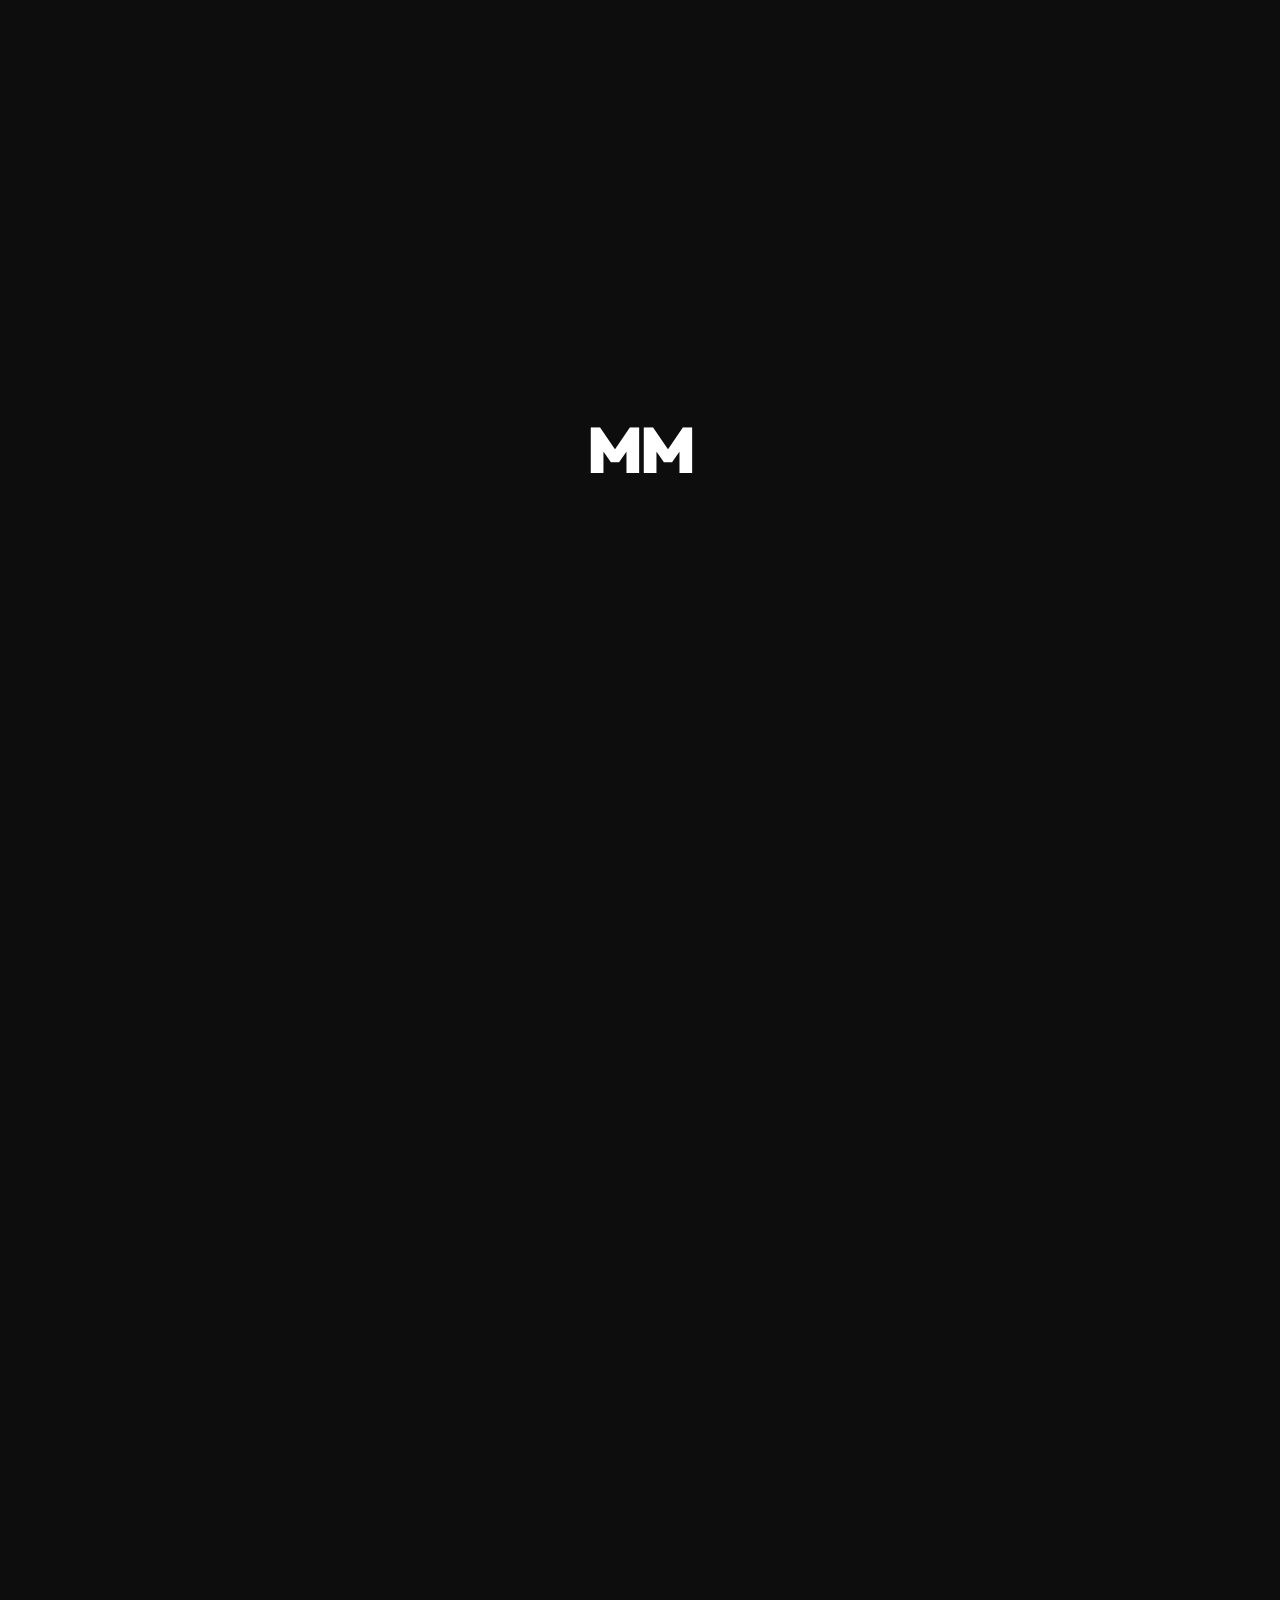
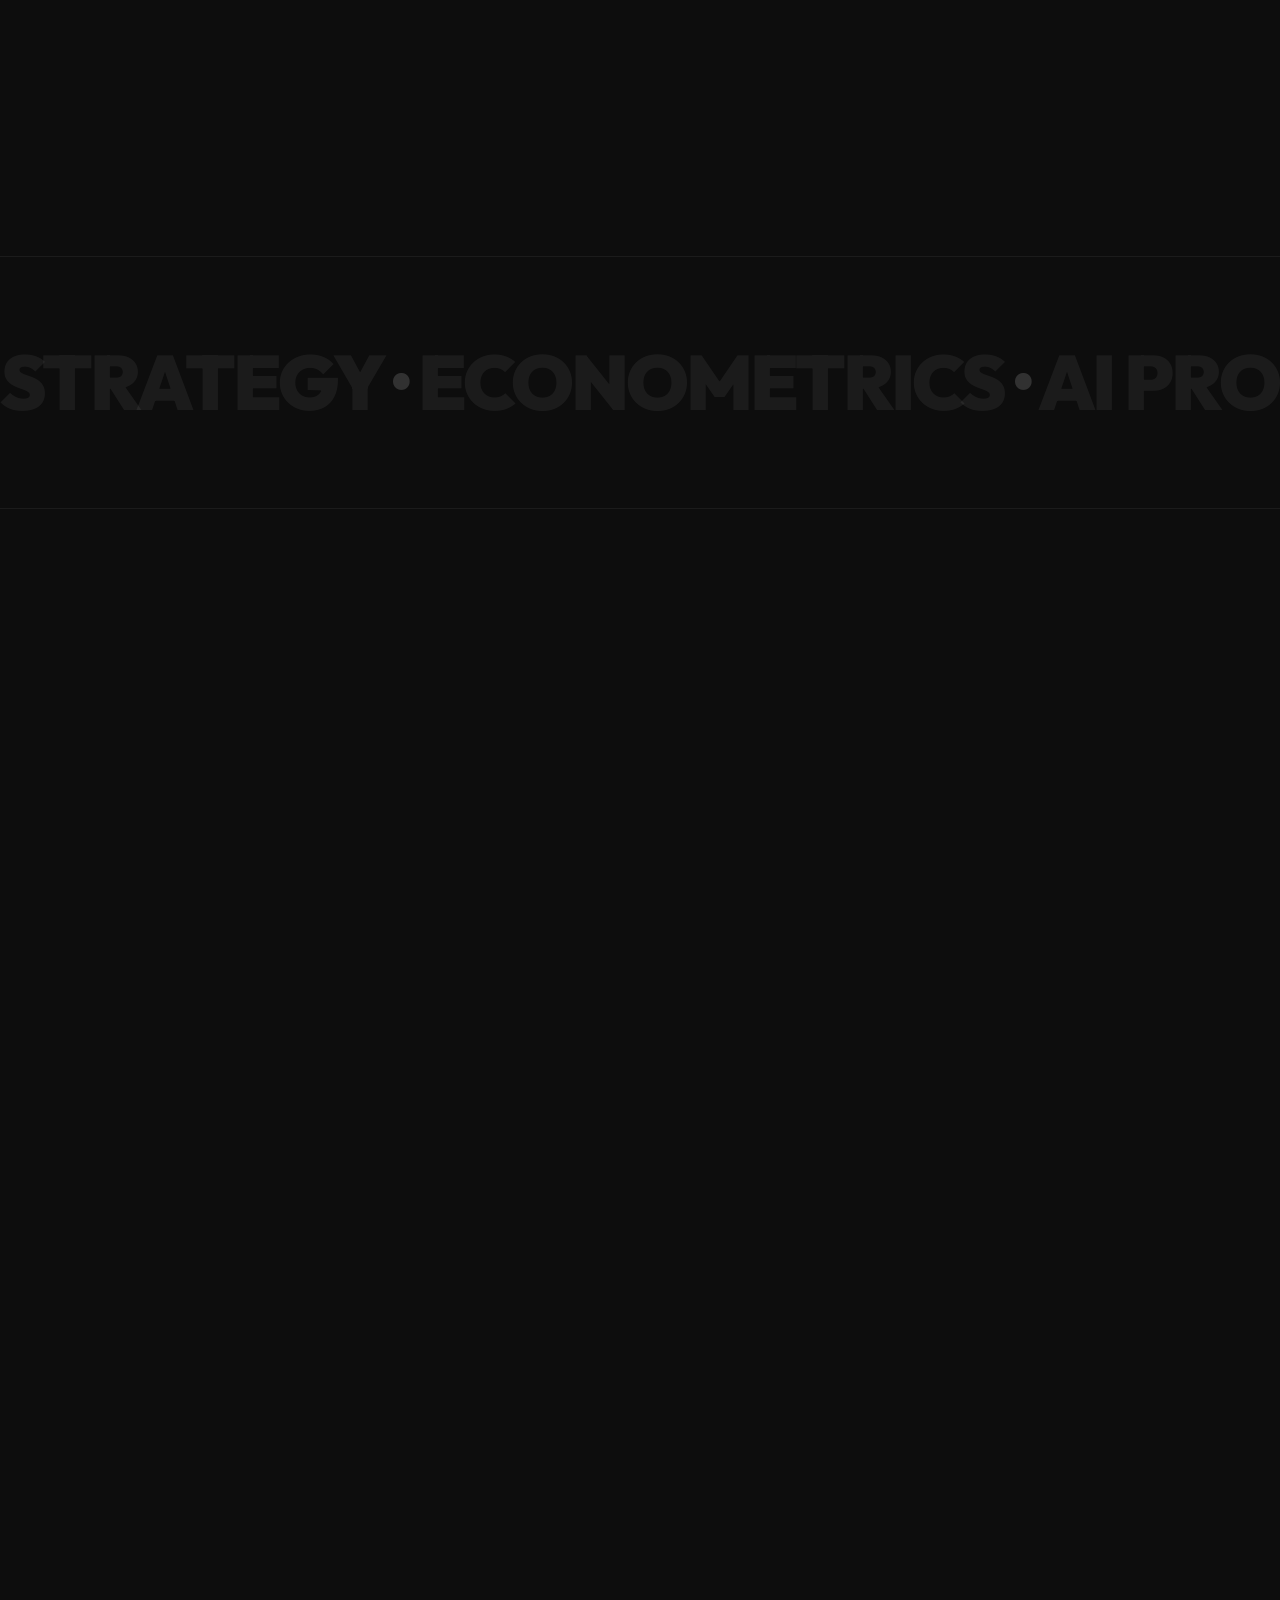
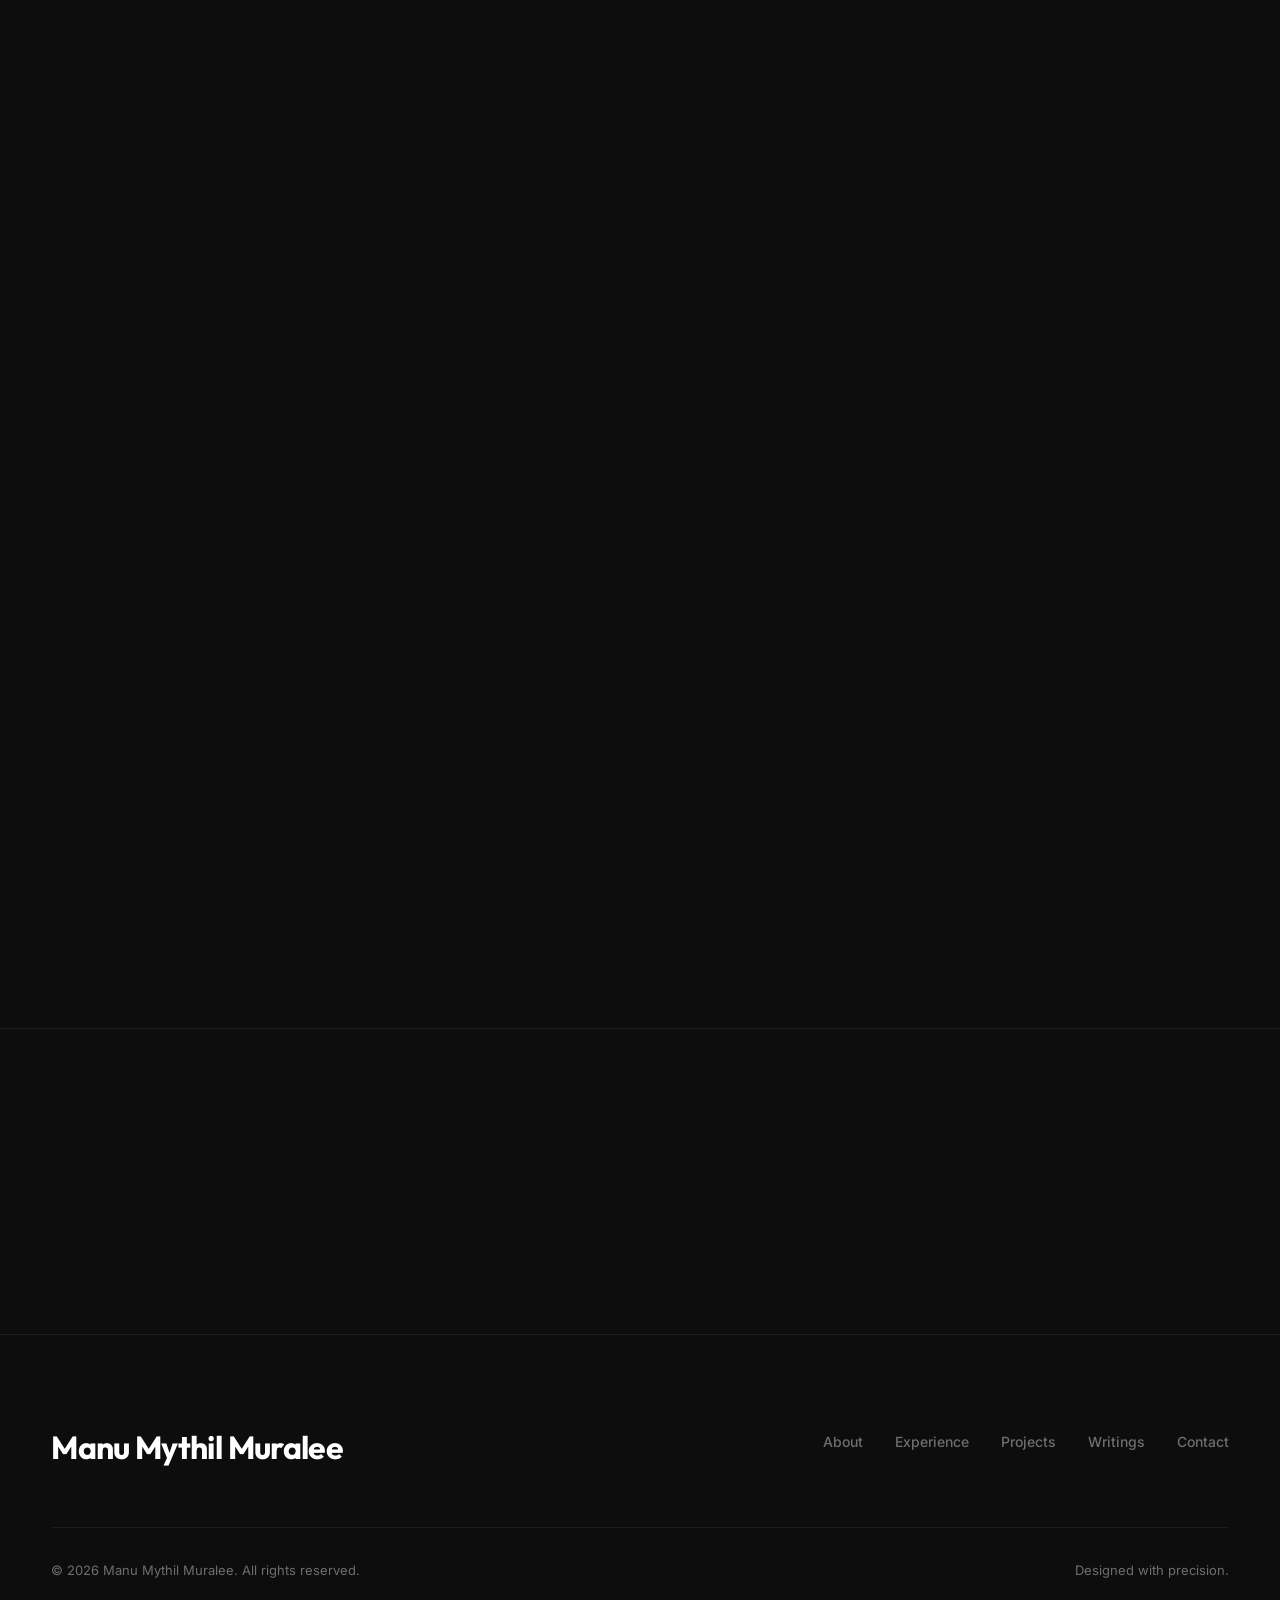
==== commit 4be4ca8f: "Add VBA Capstone project" ====
--- a/index.html
+++ b/index.html
@@ -165,8 +165,19 @@
           <h2 class="t-h2 section-header__title">Featured Projects</h2>
         </div>
         <div class="project-grid stagger-children reveal">
+          <article class="card" id="project-vba">
+            <span class="card__number">01</span>
+            <h3 class="card__title">Value Balancing Alliance Capstone</h3>
+            <p class="card__text">Extending the VBA–Deloitte carbon valuation framework to estimate short- and long-term internalization rates for all environmental impact drivers.</p>
+            <div class="card__tags">
+              <span class="tag">Impact Accounting</span>
+              <span class="tag">Sustainability</span>
+              <span class="tag">ESG</span>
+            </div>
+            <a href="projects.html#vba-internalization-pathways" class="card__link">View Project <span>→</span></a>
+          </article>
           <article class="card" id="project-wallet">
-            <span class="card__number">01</span>
+            <span class="card__number">02</span>
             <h3 class="card__title">Wall‑Et</h3>
             <p class="card__text">AI-powered voice and photo-based budgeting assistant delivering predictive financial
               insights for individuals.</p>
@@ -175,10 +186,10 @@
               <span class="tag">Fintech</span>
               <span class="tag">Python</span>
             </div>
-            <a href="projects.html" class="card__link">View Project <span>→</span></a>
+            <a href="projects.html#wall-et" class="card__link">View Project <span>→</span></a>
           </article>
           <article class="card" id="project-systemshift">
-            <span class="card__number">02</span>
+            <span class="card__number">03</span>
             <h3 class="card__title">System Shift Portfolio</h3>
             <p class="card__text">AI-driven green investment diversification model for ESG-aligned portfolio
               optimization.</p>
@@ -187,10 +198,10 @@
               <span class="tag">AI Modeling</span>
               <span class="tag">Finance</span>
             </div>
-            <a href="projects.html" class="card__link">View Project <span>→</span></a>
+            <a href="projects.html#system-shift" class="card__link">View Project <span>→</span></a>
           </article>
           <article class="card" id="project-hyundai">
-            <span class="card__number">03</span>
+            <span class="card__number">04</span>
             <h3 class="card__title">Hyundai España AI Strategy</h3>
             <p class="card__text">Finalist AI-led customer retention strategy with a projected 45% lift, presented to
               the CTO &amp; CEO.</p>
@@ -199,10 +210,10 @@
               <span class="tag">Automotive</span>
               <span class="tag">AI</span>
             </div>
-            <a href="projects.html#project-hyundai" class="card__link">View Project <span>→</span></a>
+            <a href="projects.html#hyundai" class="card__link">View Project <span>→</span></a>
           </article>
           <article class="card" id="project-pairs-trading">
-            <span class="card__number">04</span>
+            <span class="card__number">05</span>
             <h3 class="card__title">Factor-Neutral Pairs Trading Pipeline</h3>
             <p class="card__text">End-to-end algorithmic pipeline that clusters S&amp;P 500 equities into fundamental twins via DBSCAN and evaluates mean-reversion with Engle-Granger econometric cointegration.</p>
             <div class="card__tags">
--- a/css/style.css
+++ b/css/style.css
@@ -1778,6 +1778,13 @@
 
 /* ---------- RESPONSIVE ---------- */
 @media (max-width: 1024px) {
+  :root {
+    --sp-xl: 4.5rem;
+    --sp-lg: 3rem;
+    --sp-md: 1.5rem;
+    --gutter: 2rem;
+  }
+
   .contact-grid {
     grid-template-columns: 1fr;
   }
@@ -1788,6 +1795,25 @@
 }
 
 @media (max-width: 768px) {
+  :root {
+    --sp-xl: 3rem;
+    --sp-lg: 2rem;
+    --sp-md: 1rem;
+    --gutter: 1.25rem;
+  }
+
+  .t-display {
+    font-size: clamp(2.5rem, 8vw, 3.5rem);
+  }
+
+  .t-h1 {
+    font-size: clamp(2rem, 6vw, 2.5rem);
+  }
+
+  .t-h2 {
+    font-size: clamp(1.5rem, 4vw, 2rem);
+  }
+
   .section {
     padding: var(--sp-lg) 0;
   }
